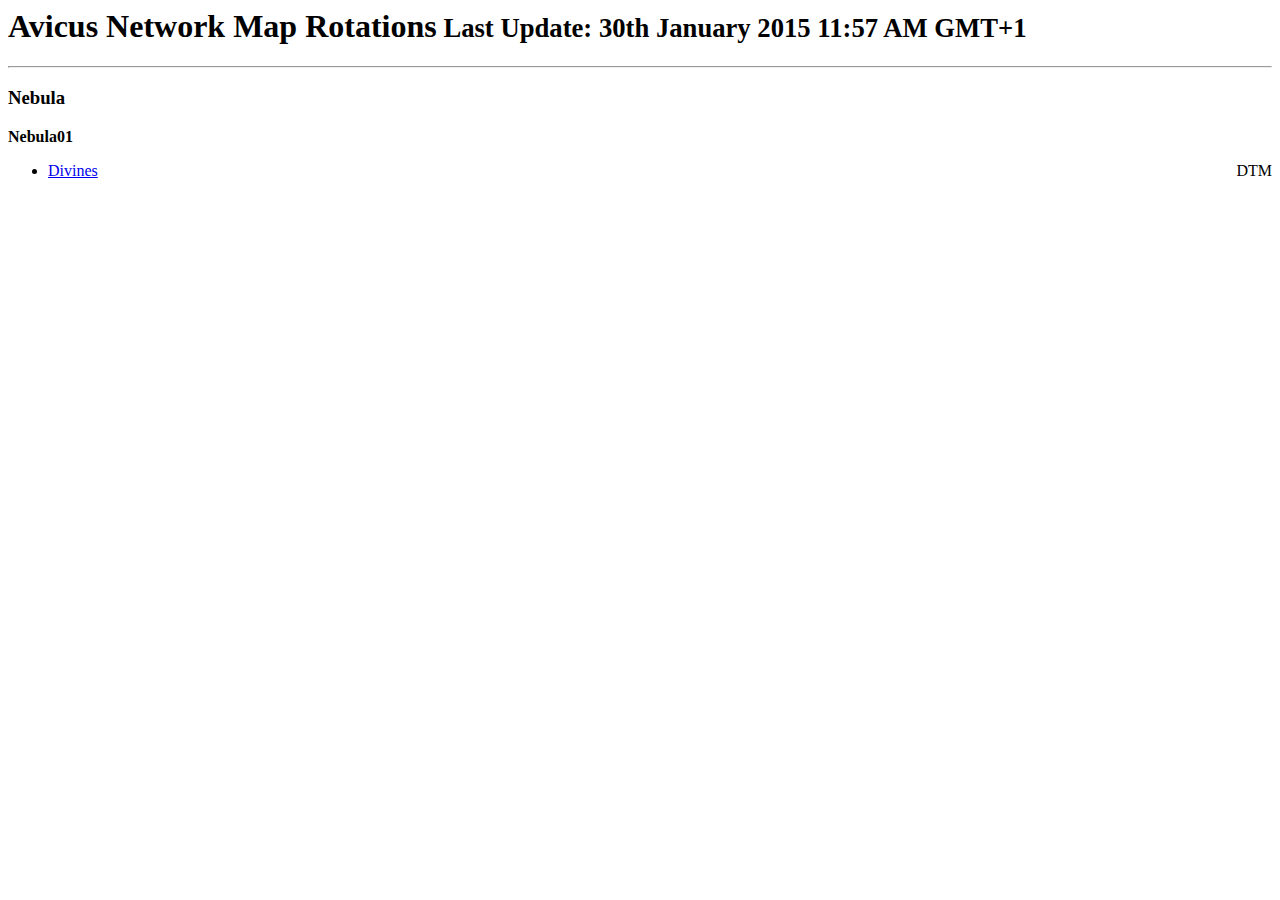
==== avicus/rotations/index.html @ 58e7e62e "Minor Fixes" ====
<html lang="en"><head>
    <meta charset="utf-8">
    <meta http-equiv="X-UA-Compatible" content="IE=edge">
    <meta name="viewport" content="width=device-width, initial-scale=1">
    <meta name="description" content="">
    <meta name="author" content="">

    <title>Avicus Rotations - MaticSites</title>

    <!-- Bootstrap core CSS -->
    <link href="../../assets/css/bootstrap.min.css" rel="stylesheet">
    <!-- FontAwesome Icons -->
    <link href="//maxcdn.bootstrapcdn.com/font-awesome/4.2.0/css/font-awesome.min.css" rel="stylesheet">
    <!-- Font -->
    <link rel="stylesheet" href="//fonts.googleapis.com/css?family=Lato:300,400,700">

    <!-- HTML5 shim and Respond.js IE8 support of HTML5 elements and media queries -->
    <!--[if lt IE 9]>
      <script src="https://oss.maxcdn.com/html5shiv/3.7.2/html5shiv.min.js"></script>
      <script src="https://oss.maxcdn.com/respond/1.4.2/respond.min.js"></script>
    <![endif]-->
  </head>
  <body>
    <div class="container">
      <h1>Avicus Network Map Rotations<small> Last Update: 30th January 2015 11:57 AM GMT+1</small></h1>
      <hr>
      <h3>Nebula</h3>
      <div class="row">
        <div class="col-md-3">
          <div class="well">
            <p>
              <b>Nebula01</b>
            </p>
            <ul>
              <li>
                <a href="http://maps.avicus.net/Nebula/DTM/Divines/">Divines</a>
                <span class="label label-warning pull-right">DTM</span>
              </li>

            </ul>
          </div>
        </div>
      </div>

    </div><!-- End Container-->

    <!-- Bootstrap core JavaScript
    ================================================== -->
    <!-- Placed at the end of the document so the pages load faster -->
    <script src="https://ajax.googleapis.com/ajax/libs/jquery/1.11.1/jquery.min.js"></script>
    <script src="../../assets/js/bootstrap.min.js"></script>
    <!-- IE10 viewport hack for Surface/desktop Windows 8 bug -->
    <script src="../../assets/js/ie10-viewport-bug-workaround.js"></script>
  </body>
</html>
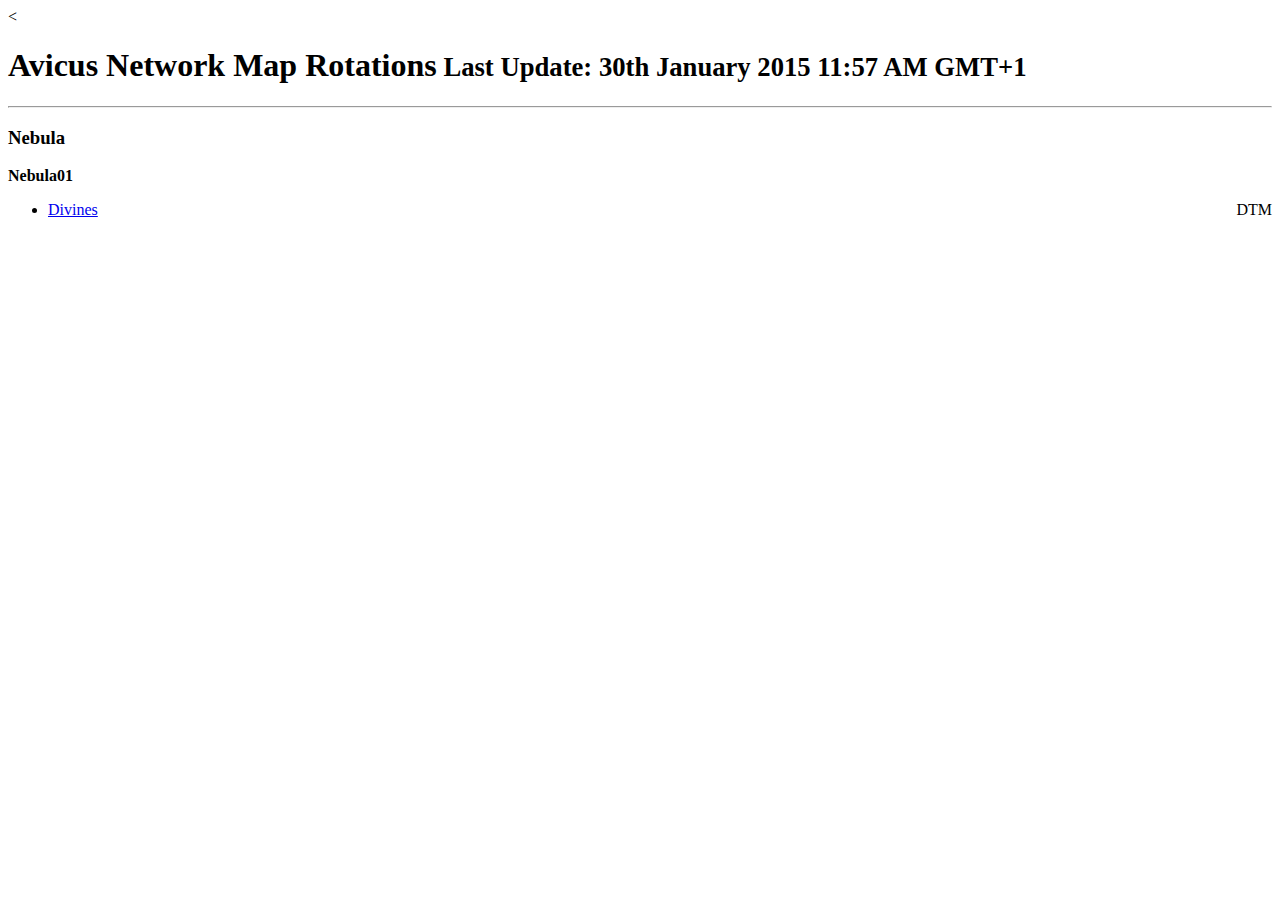
==== commit b06cb734: "Box" ====
--- a/avicus/rotations/index.html
+++ b/avicus/rotations/index.html
@@ -9,10 +9,10 @@
 
     <!-- Bootstrap core CSS -->
     <link href="../../assets/css/bootstrap.min.css" rel="stylesheet">
+    <!-- Custom CSS -->
+    <<link href="../../assets/css/custom/rotations.css" rel="stylesheet">
     <!-- FontAwesome Icons -->
     <link href="//maxcdn.bootstrapcdn.com/font-awesome/4.2.0/css/font-awesome.min.css" rel="stylesheet">
-    <!-- Font -->
-    <link rel="stylesheet" href="//fonts.googleapis.com/css?family=Lato:300,400,700">
 
     <!-- HTML5 shim and Respond.js IE8 support of HTML5 elements and media queries -->
     <!--[if lt IE 9]>
@@ -27,7 +27,7 @@
       <h3>Nebula</h3>
       <div class="row">
         <div class="col-md-3">
-          <div class="well">
+          <div class="well well-box">
             <p>
               <b>Nebula01</b>
             </p>
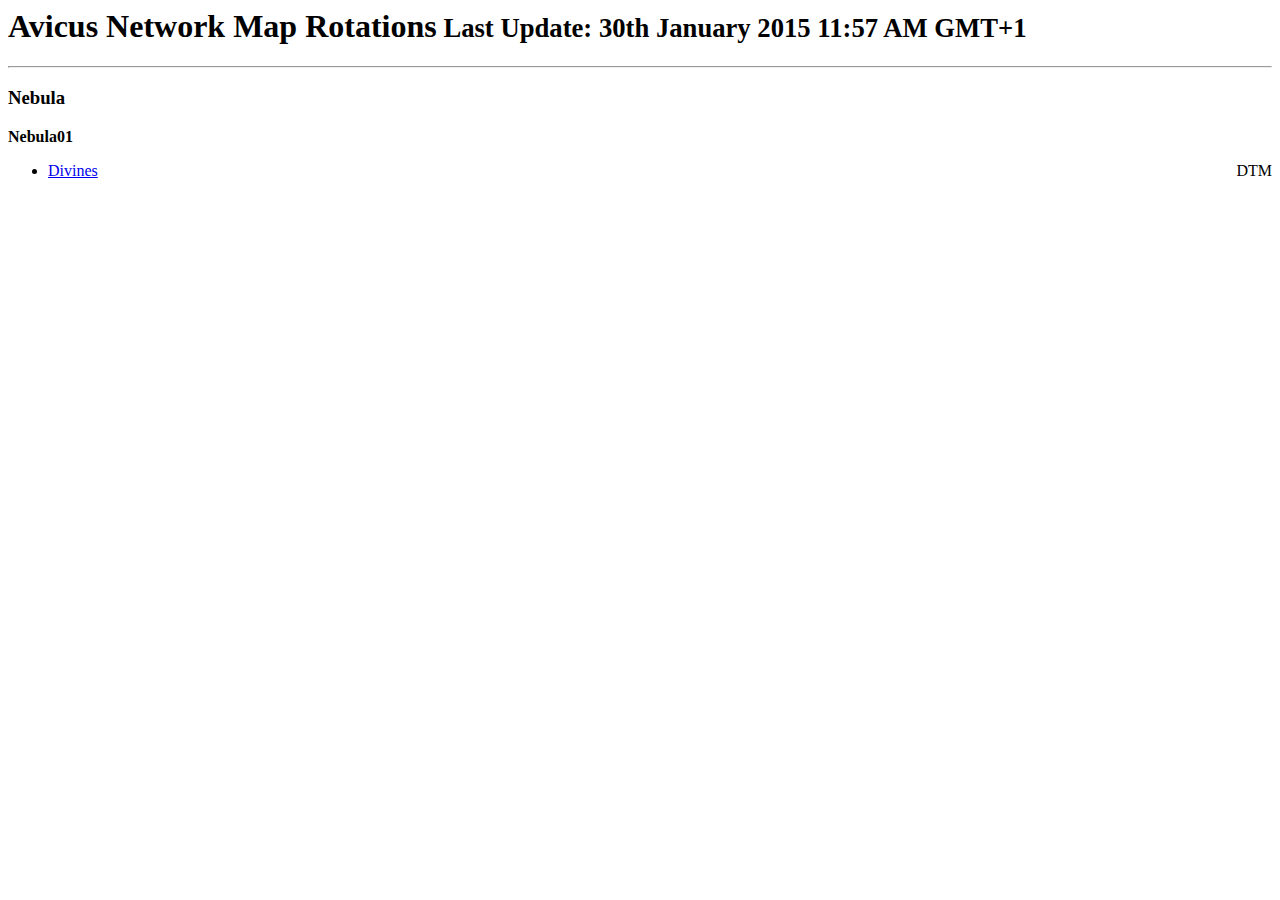
==== commit 6b1805d4: "Fix" ====
--- a/avicus/rotations/index.html
+++ b/avicus/rotations/index.html
@@ -10,7 +10,7 @@
     <!-- Bootstrap core CSS -->
     <link href="../../assets/css/bootstrap.min.css" rel="stylesheet">
     <!-- Custom CSS -->
-    <<link href="../../assets/css/custom/rotations.css" rel="stylesheet">
+    <link href="../../assets/css/custom/rotations.css" rel="stylesheet">
     <!-- FontAwesome Icons -->
     <link href="//maxcdn.bootstrapcdn.com/font-awesome/4.2.0/css/font-awesome.min.css" rel="stylesheet">
 
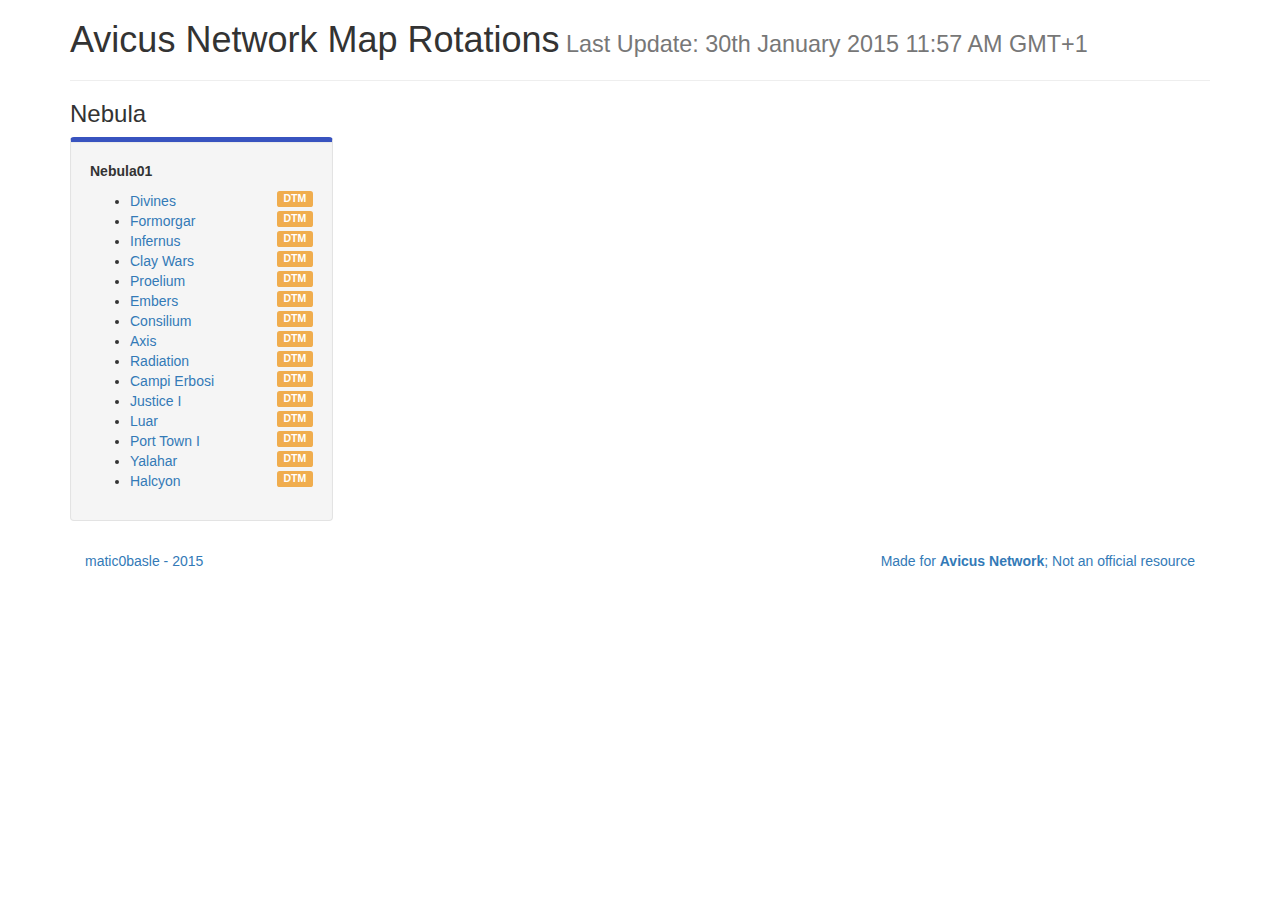
==== commit faf82eee: "Footer, Finish Well" ====
--- a/avicus/rotations/index.html
+++ b/avicus/rotations/index.html
@@ -8,9 +8,9 @@
     <title>Avicus Rotations - MaticSites</title>
 
     <!-- Bootstrap core CSS -->
-    <link href="../../assets/css/bootstrap.min.css" rel="stylesheet">
+    <link href="assets/css/bootstrap.min.css" rel="stylesheet">
     <!-- Custom CSS -->
-    <link href="../../assets/css/custom/rotations.css" rel="stylesheet">
+    <link href="assets/css/custom/rotations.css" rel="stylesheet">
     <!-- FontAwesome Icons -->
     <link href="//maxcdn.bootstrapcdn.com/font-awesome/4.2.0/css/font-awesome.min.css" rel="stylesheet">
 
@@ -36,11 +36,76 @@
                 <a href="http://maps.avicus.net/Nebula/DTM/Divines/">Divines</a>
                 <span class="label label-warning pull-right">DTM</span>
               </li>
-
+              <li>
+                <a href="http://maps.avicus.net/Nebula/DTM/Formorgar/">Formorgar</a>
+                <span class="label label-warning pull-right">DTM</span>
+              </li>
+              <li>
+                <a href="http://maps.avicus.net/Nebula/DTM/Infernus/">Infernus</a>
+                <span class="label label-warning pull-right">DTM</span>
+              </li>
+              <li>
+                <a href="http://maps.avicus.net/Nebula/DTM/ClayWars/">Clay Wars</a>
+                <span class="label label-warning pull-right">DTM</span>
+              </li>
+              <li>
+                <a href="http://maps.avicus.net/Nebula/DTM/Proelium/">Proelium</a>
+                <span class="label label-warning pull-right">DTM</span>
+              </li>
+              <li>
+                <a href="http://maps.avicus.net/Nebula/DTM/Embers/">Embers</a>
+                <span class="label label-warning pull-right">DTM</span>
+              </li>
+              <li>
+                <a href="http://maps.avicus.net/Nebula/DTM/Consilium/">Consilium</a>
+                <span class="label label-warning pull-right">DTM</span>
+              </li>
+              <li>
+                <a href="http://maps.avicus.net/Nebula/DTM/Axis/">Axis</a>
+                <span class="label label-warning pull-right">DTM</span>
+              </li>
+              <li>
+                <a href="http://maps.avicus.net/Nebula/DTM/Radiation/">Radiation</a>
+                <span class="label label-warning pull-right">DTM</span>
+              </li>
+              <li>
+                <a href="http://maps.avicus.net/Nebula/DTM/CampiErbosi/">Campi Erbosi</a>
+                <span class="label label-warning pull-right">DTM</span>
+              </li>
+              <li>
+                <a href="http://maps.avicus.net/Nebula/DTM/JusticeI/">Justice I</a>
+                <span class="label label-warning pull-right">DTM</span>
+              </li>
+              <li>
+                <a href="http://maps.avicus.net/Nebula/DTM/Luar/">Luar</a>
+                <span class="label label-warning pull-right">DTM</span>
+              </li>
+              <li>
+                <a href="http://maps.avicus.net/Nebula/DTM/PortTownI/">Port Town I</a>
+                <span class="label label-warning pull-right">DTM</span>
+              </li>
+              <li>
+                <a href="http://maps.avicus.net/Nebula/DTM/Yalahar/">Yalahar</a>
+                <span class="label label-warning pull-right">DTM</span>
+              </li>
+              <li>
+                <a href="http://maps.avicus.net/Nebula/DTM/Halcyon/">Halcyon</a>
+                <span class="label label-warning pull-right">DTM</span>
+              </li>
             </ul>
           </div>
         </div>
       </div>
+      <footer>
+        <ul class="nav nav-pills">
+          <li class="pull-left">
+            <a href="https://github.com/matic0basle">matic0basle - 2015</a>
+          </li>
+          <li class="pull-right">
+            <a href="http://avicus.net/">Made for <b>Avicus Network</b>; Not an official resource</a>
+          </li>
+        </ul>
+      </footer>
 
     </div><!-- End Container-->
 
--- a/avicus/rotations/assets/css/custom/rotations.css
+++ b/avicus/rotations/assets/css/custom/rotations.css
@@ -0,0 +1,4 @@
+.well-box {
+border-top-color: #3853BF;
+border-top-width: 5px;
+}
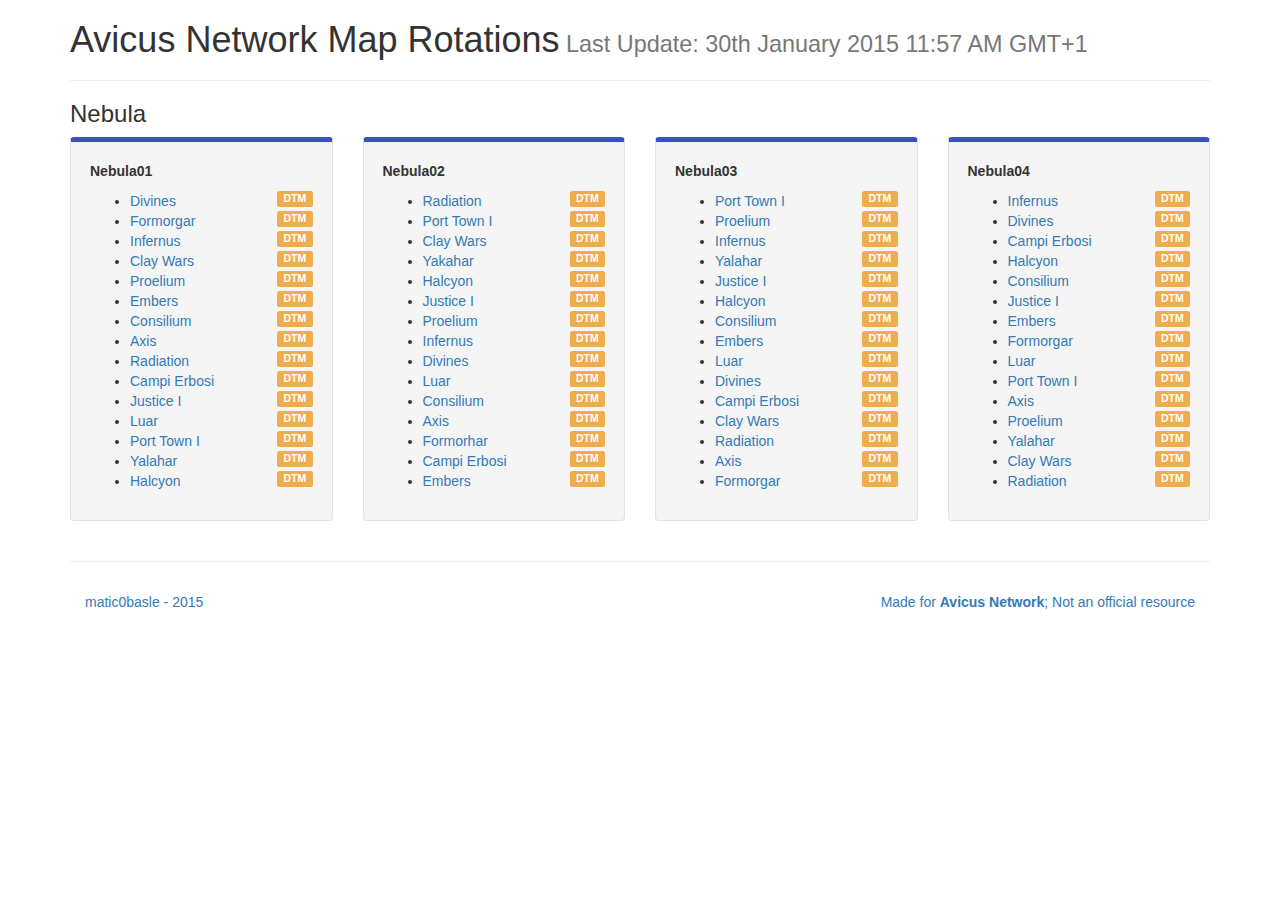
==== commit 0afab520: "First row complete" ====
--- a/avicus/rotations/index.html
+++ b/avicus/rotations/index.html
@@ -95,7 +95,215 @@
             </ul>
           </div>
         </div>
+        <div class="col-md-3">
+          <div class="well well-box">
+            <p>
+              <b>Nebula02</b>
+            </p>
+            <ul>
+              <li>
+                <a href="http://maps.avicus.net/Nebula/DTM/Radiation/">Radiation</a>
+                <span class="label label-warning pull-right">DTM</span>
+              </li>
+              <li>
+                <a href="http://maps.avicus.net/Nebula/DTM/PortTownI/">Port Town I</a>
+                <span class="label label-warning pull-right">DTM</span>
+              </li>
+              <li>
+                <a href="http://maps.avicus.net/Nebula/DTM/Clay Wars/">Clay Wars</a>
+                <span class="label label-warning pull-right">DTM</span>
+              </li>
+              <li>
+                <a href="http://maps.avicus.net/Nebula/DTM/Yalahar/">Yakahar</a>
+                <span class="label label-warning pull-right">DTM</span>
+              </li>
+              <li>
+                <a href="http://maps.avicus.net/Nebula/DTM/Halcyon/">Halcyon</a>
+                <span class="label label-warning pull-right">DTM</span>
+              </li>
+              <li>
+                <a href="http://maps.avicus.net/Nebula/DTM/JusticeI/">Justice I</a>
+                <span class="label label-warning pull-right">DTM</span>
+              </li>
+              <li>
+                <a href="http://maps.avicus.net/Nebula/DTM/Proelium/">Proelium</a>
+                <span class="label label-warning pull-right">DTM</span>
+              </li>
+              <li>
+                <a href="http://maps.avicus.net/Nebula/DTM/Infernus/">Infernus</a>
+                <span class="label label-warning pull-right">DTM</span>
+              </li>
+              <li>
+                <a href="http://maps.avicus.net/Nebula/DTM/Divines/">Divines</a>
+                <span class="label label-warning pull-right">DTM</span>
+              </li>
+              <li>
+                <a href="http://maps.avicus.net/Nebula/DTM/Luar/">Luar</a>
+                <span class="label label-warning pull-right">DTM</span>
+              </li>
+              <li>
+                <a href="http://maps.avicus.net/Nebula/DTM/Consilium/">Consilium</a>
+                <span class="label label-warning pull-right">DTM</span>
+              </li>
+              <li>
+                <a href="http://maps.avicus.net/Nebula/DTM/Axis/">Axis</a>
+                <span class="label label-warning pull-right">DTM</span>
+              </li>
+              <li>
+                <a href="http://maps.avicus.net/Nebula/DTM/Formorhar/">Formorhar</a>
+                <span class="label label-warning pull-right">DTM</span>
+              </li>
+              <li>
+                <a href="http://maps.avicus.net/Nebula/DTM/CampiErbosi/">Campi Erbosi</a>
+                <span class="label label-warning pull-right">DTM</span>
+              </li>
+              <li>
+                <a href="http://maps.avicus.net/Nebula/DTM/Embers/">Embers</a>
+                <span class="label label-warning pull-right">DTM</span>
+              </li>
+            </ul>
+          </div>
+        </div>
+        <div class="col-md-3">
+          <div class="well well-box">
+            <p>
+              <b>Nebula03</b>
+            </p>
+            <ul>
+              <li>
+                <a href="http://maps.avicus.net/Nebula/DTM/PortTownI/">Port Town I</a>
+                <span class="label label-warning pull-right">DTM</span>
+              </li>
+              <li>
+                <a href="http://maps.avicus.net/Nebula/DTM/Proelium/">Proelium</a>
+                <span class="label label-warning pull-right">DTM</span>
+              </li>
+              <li>
+                <a href="http://maps.avicus.net/Nebula/DTM/Infernus/">Infernus</a>
+                <span class="label label-warning pull-right">DTM</span>
+              </li>
+              <li>
+                <a href="http://maps.avicus.net/Nebula/DTM/Yalahar/">Yalahar</a>
+                <span class="label label-warning pull-right">DTM</span>
+              </li>
+              <li>
+                <a href="http://maps.avicus.net/Nebula/DTM/JusticeI/">Justice I</a>
+                <span class="label label-warning pull-right">DTM</span>
+              </li>
+              <li>
+                <a href="http://maps.avicus.net/Nebula/DTM/Halcyon/">Halcyon</a>
+                <span class="label label-warning pull-right">DTM</span>
+              </li>
+              <li>
+                <a href="http://maps.avicus.net/Nebula/DTM/Consilium/">Consilium</a>
+                <span class="label label-warning pull-right">DTM</span>
+              </li>
+              <li>
+                <a href="http://maps.avicus.net/Nebula/DTM/Embers/">Embers</a>
+                <span class="label label-warning pull-right">DTM</span>
+              </li>
+              <li>
+                <a href="http://maps.avicus.net/Nebula/DTM/Luar/">Luar</a>
+                <span class="label label-warning pull-right">DTM</span>
+              </li>
+              <li>
+                <a href="http://maps.avicus.net/Nebula/DTM/Divines/">Divines</a>
+                <span class="label label-warning pull-right">DTM</span>
+              </li>
+              <li>
+                <a href="http://maps.avicus.net/Nebula/DTM/CampiErbosi/">Campi Erbosi</a>
+                <span class="label label-warning pull-right">DTM</span>
+              </li>
+              <li>
+                <a href="http://maps.avicus.net/Nebula/DTM/ClayWars/">Clay Wars</a>
+                <span class="label label-warning pull-right">DTM</span>
+              </li>
+              <li>
+                <a href="http://maps.avicus.net/Nebula/DTM/Radiation/">Radiation</a>
+                <span class="label label-warning pull-right">DTM</span>
+              </li>
+              <li>
+                <a href="http://maps.avicus.net/Nebula/DTM/Axis/">Axis</a>
+                <span class="label label-warning pull-right">DTM</span>
+              </li>
+              <li>
+                <a href="http://maps.avicus.net/Nebula/DTM/Formorgar/">Formorgar</a>
+                <span class="label label-warning pull-right">DTM</span>
+              </li>
+            </ul>
+          </div>
+        </div>
+        <div class="col-md-3">
+          <div class="well well-box">
+            <p>
+              <b>Nebula04</b>
+            </p>
+            <ul>
+              <li>
+                <a href="http://maps.avicus.net/Nebula/DTM/Infernus/">Infernus</a>
+                <span class="label label-warning pull-right">DTM</span>
+              </li>
+              <li>
+                <a href="http://maps.avicus.net/Nebula/DTM/Divines/">Divines</a>
+                <span class="label label-warning pull-right">DTM</span>
+              </li>
+              <li>
+                <a href="http://maps.avicus.net/Nebula/DTM/CampiErbosi/">Campi Erbosi</a>
+                <span class="label label-warning pull-right">DTM</span>
+              </li>
+              <li>
+                <a href="http://maps.avicus.net/Nebula/DTM/Halcyon/">Halcyon</a>
+                <span class="label label-warning pull-right">DTM</span>
+              </li>
+              <li>
+                <a href="http://maps.avicus.net/Nebula/DTM/Consilium/">Consilium</a>
+                <span class="label label-warning pull-right">DTM</span>
+              </li>
+              <li>
+                <a href="http://maps.avicus.net/Nebula/DTM/JusticeI/">Justice I</a>
+                <span class="label label-warning pull-right">DTM</span>
+              </li>
+              <li>
+                <a href="http://maps.avicus.net/Nebula/DTM/Embers/">Embers</a>
+                <span class="label label-warning pull-right">DTM</span>
+              </li>
+              <li>
+                <a href="http://maps.avicus.net/Nebula/DTM/Formorgar/">Formorgar</a>
+                <span class="label label-warning pull-right">DTM</span>
+              </li>
+              <li>
+                <a href="http://maps.avicus.net/Nebula/DTM/Luar/">Luar</a>
+                <span class="label label-warning pull-right">DTM</span>
+              </li>
+              <li>
+                <a href="http://maps.avicus.net/Nebula/DTM/PortTownI/">Port Town I</a>
+                <span class="label label-warning pull-right">DTM</span>
+              </li>
+              <li>
+                <a href="http://maps.avicus.net/Nebula/DTM/Axis/">Axis</a>
+                <span class="label label-warning pull-right">DTM</span>
+              </li>
+              <li>
+                <a href="http://maps.avicus.net/Nebula/DTM/Proelium/">Proelium</a>
+                <span class="label label-warning pull-right">DTM</span>
+              </li>
+              <li>
+                <a href="http://maps.avicus.net/Nebula/DTM/Yalahar/">Yalahar</a>
+                <span class="label label-warning pull-right">DTM</span>
+              </li>
+              <li>
+                <a href="http://maps.avicus.net/Nebula/DTM/Clay Wars/">Clay Wars</a>
+                <span class="label label-warning pull-right">DTM</span>
+              </li>
+              <li>
+                <a href="http://maps.avicus.net/Nebula/DTM/Radiation/">Radiation</a>
+                <span class="label label-warning pull-right">DTM</span>
+              </li>
+            </ul>
+          </div>
+        </div>  
       </div>
+      <hr>
       <footer>
         <ul class="nav nav-pills">
           <li class="pull-left">
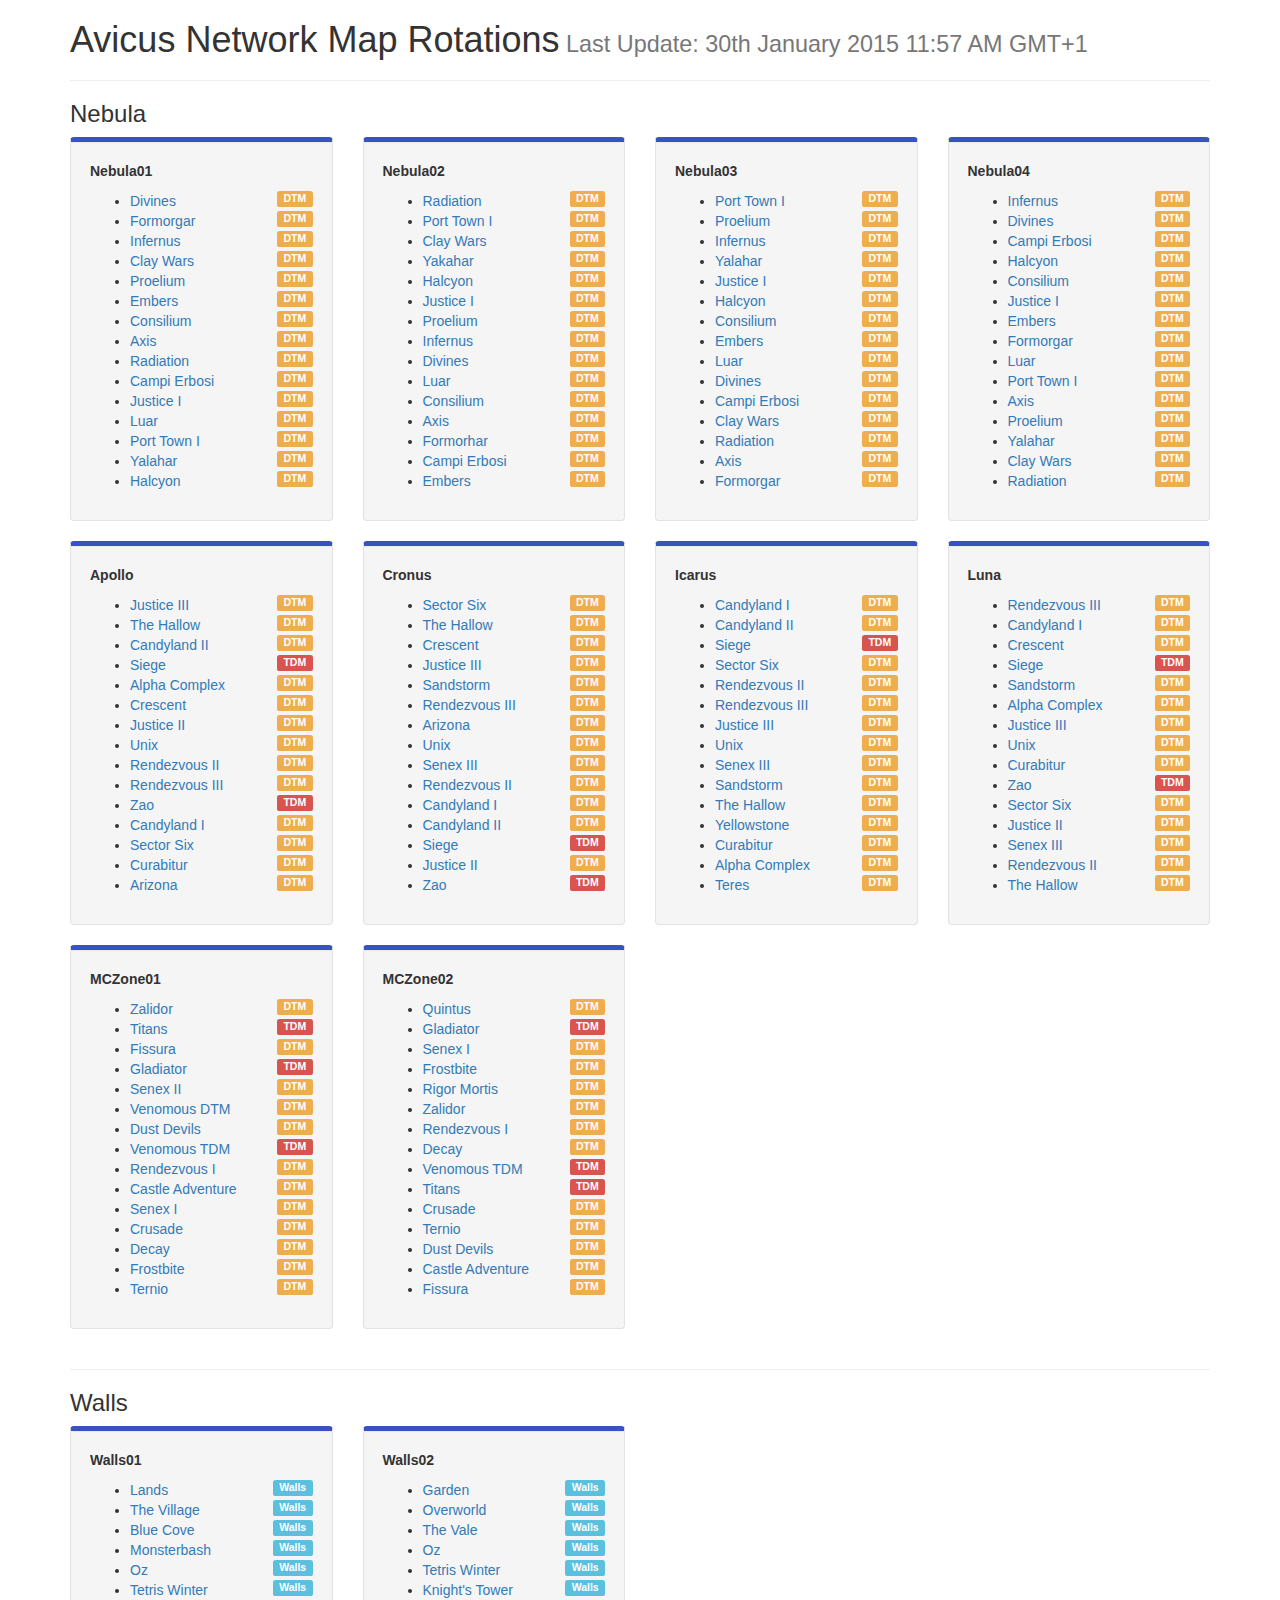
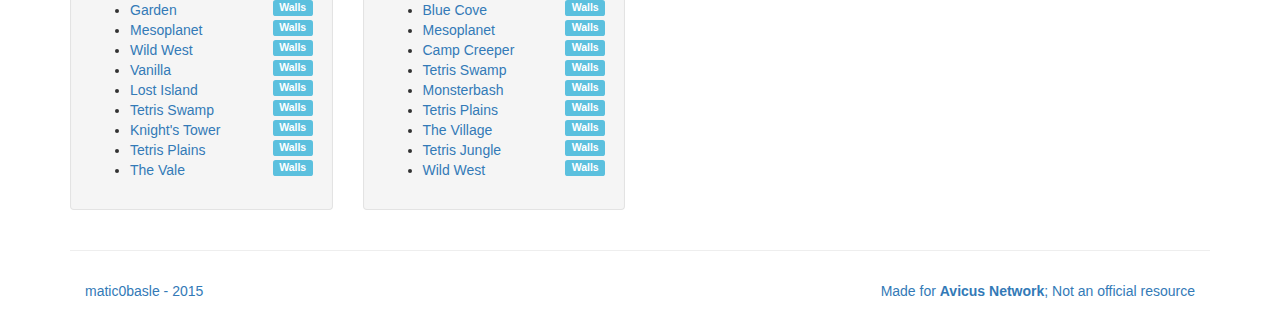
==== commit 34f4a4a8: "Add 2 walls servers + remove padding.css" ====
--- a/avicus/rotations/index.html
+++ b/avicus/rotations/index.html
@@ -301,8 +301,569 @@
               </li>
             </ul>
           </div>
-        </div>  
+        </div>
       </div>
+      <div class="row">
+        <div class="col-md-3">
+          <div class="well well-box">
+            <p>
+              <b>Apollo</b>
+            </p>
+            <ul>
+              <li>
+                <a href="http://maps.avicus.net/Nebula/DTM/JusticeIII/">Justice III</a>
+                <span class="label label-warning pull-right">DTM</span>
+              </li>
+              <li>
+                <a href="http://maps.avicus.net/Nebula/DTM/TheHallow/">The Hallow</a>
+                <span class="label label-warning pull-right">DTM</span>
+              </li>
+              <li>
+                <a href="http://maps.avicus.net/Nebula/DTM/CandylandII/">Candyland II</a>
+                <span class="label label-warning pull-right">DTM</span>
+              </li>
+              <li>
+                <a href="http://maps.avicus.net/Nebula/TDM/Siege/">Siege</a>
+                <span class="label label-danger pull-right">TDM</span>
+              </li>
+              <li>
+                <a href="http://maps.avicus.net/Nebula/DTM/AlphaComplex/">Alpha Complex</a>
+                <span class="label label-warning pull-right">DTM</span>
+              </li>
+              <li>
+                <a href="http://maps.avicus.net/Nebula/DTM/Crescent/">Crescent</a>
+                <span class="label label-warning pull-right">DTM</span>
+              </li>
+              <li>
+                <a href="http://maps.avicus.net/Nebula/DTM/JusticeII/">Justice II</a>
+                <span class="label label-warning pull-right">DTM</span>
+              </li>
+              <li>
+                <a href="http://maps.avicus.net/Nebula/DTM/Unix/">Unix</a>
+                <span class="label label-warning pull-right">DTM</span>
+              </li>
+              <li>
+                <a href="http://maps.avicus.net/Nebula/DTM/RendezvousII/">Rendezvous II</a>
+                <span class="label label-warning pull-right">DTM</span>
+              </li>
+              <li>
+                <a href="http://maps.avicus.net/Nebula/DTM/RendezvousIII/">Rendezvous III</a>
+                <span class="label label-warning pull-right">DTM</span>
+              </li>
+              <li>
+                <a href="http://maps.avicus.net/Nebula/TDM/Zao/">Zao</a>
+                <span class="label label-danger pull-right">TDM</span>
+              </li>
+              <li>
+                <a href="http://maps.avicus.net/Nebula/DTM/CandylandI/">Candyland I</a>
+                <span class="label label-warning pull-right">DTM</span>
+              </li>
+              <li>
+                <a href="http://maps.avicus.net/Nebula/DTM/SectorSix/">Sector Six</a>
+                <span class="label label-warning pull-right">DTM</span>
+              </li>
+              <li>
+                <a href="http://maps.avicus.net/Nebula/DTM/Curabitur/">Curabitur</a>
+                <span class="label label-warning pull-right">DTM</span>
+              </li>
+              <li>
+                <a href="http://maps.avicus.net/Nebula/DTM/Arizona/">Arizona</a>
+                <span class="label label-warning pull-right">DTM</span>
+              </li>
+            </ul>
+          </div>
+        </div>
+        <div class="col-md-3">
+          <div class="well well-box">
+            <p>
+              <b>Cronus</b>
+            </p>
+            <ul>
+              <li>
+                <a href="http://maps.avicus.net/Nebula/DTM/SectorSix/">Sector Six</a>
+                <span class="label label-warning pull-right">DTM</span>
+              </li>
+              <li>
+                <a href="http://maps.avicus.net/Nebula/DTM/TheHallow/">The Hallow</a>
+                <span class="label label-warning pull-right">DTM</span>
+              </li>
+              <li>
+                <a href="http://maps.avicus.net/Nebula/DTM/Crescent/">Crescent</a>
+                <span class="label label-warning pull-right">DTM</span>
+              </li>
+              <li>
+                <a href="http://maps.avicus.net/Nebula/DTM/JusticeIII/">Justice III</a>
+                <span class="label label-warning pull-right">DTM</span>
+              </li>
+              <li>
+                <a href="http://maps.avicus.net/Nebula/DTM/Sandstorm/">Sandstorm</a>
+                <span class="label label-warning pull-right">DTM</span>
+              </li>
+              <li>
+                <a href="http://maps.avicus.net/Nebula/DTM/RendezvousIII/">Rendezvous III</a>
+                <span class="label label-warning pull-right">DTM</span>
+              </li>
+              <li>
+                <a href="http://maps.avicus.net/Nebula/DTM/Arizona/">Arizona</a>
+                <span class="label label-warning pull-right">DTM</span>
+              </li>
+              <li>
+                <a href="http://maps.avicus.net/Nebula/DTM/Unix/">Unix</a>
+                <span class="label label-warning pull-right">DTM</span>
+              </li>
+              <li>
+                <a href="http://maps.avicus.net/Nebula/DTM/SenexIII/">Senex III</a>
+                <span class="label label-warning pull-right">DTM</span>
+              </li>
+              <li>
+                <a href="http://maps.avicus.net/Nebula/DTM/RendezvousII/">Rendezvous II</a>
+                <span class="label label-warning pull-right">DTM</span>
+              </li>
+              <li>
+                <a href="http://maps.avicus.net/Nebula/DTM/CandylandI/">Candyland I</a>
+                <span class="label label-warning pull-right">DTM</span>
+              </li>
+              <li>
+                <a href="http://maps.avicus.net/Nebula/DTM/CandylandII/">Candyland II</a>
+                <span class="label label-warning pull-right">DTM</span>
+              </li>
+              <li>
+                <a href="http://maps.avicus.net/Nebula/TDM/Siege/">Siege</a>
+                <span class="label label-danger pull-right">TDM</span>
+              </li>
+              <li>
+                <a href="http://maps.avicus.net/Nebula/DTM/JusticeII/">Justice II</a>
+                <span class="label label-warning pull-right">DTM</span>
+              </li>
+              <li>
+                <a href="http://maps.avicus.net/Nebula/TDM/Zao/">Zao</a>
+                <span class="label label-danger pull-right">TDM</span>
+              </li>
+            </ul>
+          </div>
+        </div>
+        <div class="col-md-3">
+          <div class="well well-box">
+            <p>
+              <b>Icarus</b>
+            </p>
+            <ul>
+              <li>
+                <a href="http://maps.avicus.net/Nebula/DTM/CandylandI/">Candyland I</a>
+                <span class="label label-warning pull-right">DTM</span>
+              </li>
+              <li>
+                <a href="http://maps.avicus.net/Nebula/DTM/CandylandII/">Candyland II</a>
+                <span class="label label-warning pull-right">DTM</span>
+              </li>
+              <li>
+                <a href="http://maps.avicus.net/Nebula/TDM/Siege/">Siege</a>
+                <span class="label label-danger pull-right">TDM</span>
+              </li>
+              <li>
+                <a href="http://maps.avicus.net/Nebula/DTM/SectorSix/">Sector Six</a>
+                <span class="label label-warning pull-right">DTM</span>
+              </li>
+              <li>
+                <a href="http://maps.avicus.net/Nebula/DTM/RendezvousII/">Rendezvous II</a>
+                <span class="label label-warning pull-right">DTM</span>
+              </li>
+              <li>
+                <a href="http://maps.avicus.net/Nebula/DTM/RendezvousIII/">Rendezvous III</a>
+                <span class="label label-warning pull-right">DTM</span>
+              </li>
+              <li>
+                <a href="http://maps.avicus.net/Nebula/DTM/JusticeIII/">Justice III</a>
+                <span class="label label-warning pull-right">DTM</span>
+              </li>
+              <li>
+                <a href="http://maps.avicus.net/Nebula/DTM/Unix/">Unix</a>
+                <span class="label label-warning pull-right">DTM</span>
+              </li>
+              <li>
+                <a href="http://maps.avicus.net/Nebula/DTM/SenexIII/">Senex III</a>
+                <span class="label label-warning pull-right">DTM</span>
+              </li>
+              <li>
+                <a href="http://maps.avicus.net/Nebula/DTM/Sandstorm/">Sandstorm</a>
+                <span class="label label-warning pull-right">DTM</span>
+              </li>
+              <li>
+                <a href="http://maps.avicus.net/Nebula/DTM/TheHallow/">The Hallow</a>
+                <span class="label label-warning pull-right">DTM</span>
+              </li>
+              <li>
+                <a href="http://maps.avicus.net/Nebula/DTM/Yellowstone/">Yellowstone</a>
+                <span class="label label-warning pull-right">DTM</span>
+              </li>
+              <li>
+                <a href="http://maps.avicus.net/Nebula/DTM/Curabitur/">Curabitur</a>
+                <span class="label label-warning pull-right">DTM</span>
+              </li>
+              <li>
+                <a href="http://maps.avicus.net/Nebula/DTM/AlphaComplex/">Alpha Complex</a>
+                <span class="label label-warning pull-right">DTM</span>
+              </li>
+              <li>
+                <a href="http://maps.avicus.net/Nebula/DTM/Teres/">Teres</a>
+                <span class="label label-warning pull-right">DTM</span>
+              </li>
+            </ul>
+          </div>
+        </div>
+        <div class="col-md-3">
+          <div class="well well-box">
+            <p>
+              <b>Luna</b>
+            </p>
+            <ul>
+              <li>
+                <a href="http://maps.avicus.net/Nebula/DTM/RendezvousIII/">Rendezvous III</a>
+                <span class="label label-warning pull-right">DTM</span>
+              </li>
+              <li>
+                <a href="http://maps.avicus.net/Nebula/DTM/CandylandI/">Candyland I</a>
+                <span class="label label-warning pull-right">DTM</span>
+              </li>
+              <li>
+                <a href="http://maps.avicus.net/Nebula/DTM/Crescent/">Crescent</a>
+                <span class="label label-warning pull-right">DTM</span>
+              </li>
+              <li>
+                <a href="http://maps.avicus.net/Nebula/TDM/Siege/">Siege</a>
+                <span class="label label-danger pull-right">TDM</span>
+              </li>
+              <li>
+                <a href="http://maps.avicus.net/Nebula/DTM/Sandstorm/">Sandstorm</a>
+                <span class="label label-warning pull-right">DTM</span>
+              </li>
+              <li>
+                <a href="http://maps.avicus.net/Nebula/DTM/AlphaComplex/">Alpha Complex</a>
+                <span class="label label-warning pull-right">DTM</span>
+              </li>
+              <li>
+                <a href="http://maps.avicus.net/Nebula/DTM/JusticeIII/">Justice III</a>
+                <span class="label label-warning pull-right">DTM</span>
+              </li>
+              <li>
+                <a href="http://maps.avicus.net/Nebula/DTM/Unix/">Unix</a>
+                <span class="label label-warning pull-right">DTM</span>
+              </li>
+              <li>
+                <a href="http://maps.avicus.net/Nebula/DTM/Curabitur/">Curabitur</a>
+                <span class="label label-warning pull-right">DTM</span>
+              </li>
+              <li>
+                <a href="http://maps.avicus.net/Nebula/TDM/Zao/">Zao</a>
+                <span class="label label-danger pull-right">TDM</span>
+              </li>
+              <li>
+                <a href="http://maps.avicus.net/Nebula/DTM/SectorSix/">Sector Six</a>
+                <span class="label label-warning pull-right">DTM</span>
+              </li>
+              <li>
+                <a href="http://maps.avicus.net/Nebula/DTM/JusticeII/">Justice II</a>
+                <span class="label label-warning pull-right">DTM</span>
+              </li>
+              <li>
+                <a href="http://maps.avicus.net/Nebula/DTM/SenexIII/">Senex III</a>
+                <span class="label label-warning pull-right">DTM</span>
+              </li>
+              <li>
+                <a href="http://maps.avicus.net/Nebula/DTM/RendezvousII/">Rendezvous II</a>
+                <span class="label label-warning pull-right">DTM</span>
+              </li>
+              <li>
+                <a href="http://maps.avicus.net/Nebula/DTM/TheHallow/">The Hallow</a>
+                <span class="label label-warning pull-right">DTM</span>
+              </li>
+            </ul>
+          </div>
+        </div>
+      </div>
+      <div class="row">
+        <div class="col-md-3">
+          <div class="well well-box">
+            <p>
+              <b>MCZone01</b>
+            </p>
+            <ul>
+              <li>
+                <a href="http://maps.avicus.net/Nebula/DTM/Zalidor/">Zalidor</a>
+                <span class="label label-warning pull-right">DTM</span>
+              </li>
+              <li>
+                <a href="http://maps.avicus.net/Nebula/TDM/Titans/">Titans</a>
+                <span class="label label-danger pull-right">TDM</span>
+              </li>
+              <li>
+                <a href="http://maps.avicus.net/Nebula/DTM/Fissura/">Fissura</a>
+                <span class="label label-warning pull-right">DTM</span>
+              </li>
+              <li>
+                <a href="http://maps.avicus.net/Nebula/TDM/Gladiator/">Gladiator</a>
+                <span class="label label-danger pull-right">TDM</span>
+              </li>
+              <li>
+                <a href="http://maps.avicus.net/Nebula/DTM/SenexII/">Senex II</a>
+                <span class="label label-warning pull-right">DTM</span>
+              </li>
+              <li>
+                <a href="http://maps.avicus.net/Nebula/DTM/VenomousDTM/">Venomous DTM</a>
+                <span class="label label-warning pull-right">DTM</span>
+              </li>
+              <li>
+                <a href="http://maps.avicus.net/Nebula/DTM/DustDevils/">Dust Devils</a>
+                <span class="label label-warning pull-right">DTM</span>
+              </li>
+              <li>
+                <a href="http://maps.avicus.net/Nebula/TDM/VenomousTDM/">Venomous TDM</a>
+                <span class="label label-danger pull-right">TDM</span>
+              </li>
+              <li>
+                <a href="http://maps.avicus.net/Nebula/DTM/RendezvousI/">Rendezvous I</a>
+                <span class="label label-warning pull-right">DTM</span>
+              </li>
+              <li>
+                <a href="http://maps.avicus.net/Nebula/DTM/CastleAdventure/">Castle Adventure</a>
+                <span class="label label-warning pull-right">DTM</span>
+              </li>
+              <li>
+                <a href="http://maps.avicus.net/Nebula/DTM/SenexI/">Senex I</a>
+                <span class="label label-warning pull-right">DTM</span>
+              </li>
+              <li>
+                <a href="http://maps.avicus.net/Nebula/DTM/Crusade/">Crusade</a>
+                <span class="label label-warning pull-right">DTM</span>
+              </li>
+              <li>
+                <a href="http://maps.avicus.net/Nebula/DTM/Decay/">Decay</a>
+                <span class="label label-warning pull-right">DTM</span>
+              </li>
+              <li>
+                <a href="http://maps.avicus.net/Nebula/DTM/Frostbite/">Frostbite</a>
+                <span class="label label-warning pull-right">DTM</span>
+              </li>
+              <li>
+                <a href="http://maps.avicus.net/Nebula/DTM/Ternio/">Ternio</a>
+                <span class="label label-warning pull-right">DTM</span>
+              </li>
+            </ul>
+          </div>
+        </div>
+        <div class="col-md-3">
+          <div class="well well-box">
+            <p>
+              <b>MCZone02</b>
+            </p>
+            <ul>
+              <li>
+                <a href="http://maps.avicus.net/Nebula/DTM/Quintus/">Quintus</a>
+                <span class="label label-warning pull-right">DTM</span>
+              </li>
+              <li>
+                <a href="http://maps.avicus.net/Nebula/TDM/Gladiator/">Gladiator</a>
+                <span class="label label-danger pull-right">TDM</span>
+              </li>
+              <li>
+                <a href="http://maps.avicus.net/Nebula/DTM/SenexI/">Senex I</a>
+                <span class="label label-warning pull-right">DTM</span>
+              </li>
+              <li>
+                <a href="http://maps.avicus.net/Nebula/DTM/Frostbite/">Frostbite</a>
+                <span class="label label-warning pull-right">DTM</span>
+              </li>
+              <li>
+                <a href="http://maps.avicus.net/Nebula/DTM/RigorMortis/">Rigor Mortis</a>
+                <span class="label label-warning pull-right">DTM</span>
+              </li>
+              <li>
+                <a href="http://maps.avicus.net/Nebula/DTM/Zalidor/">Zalidor</a>
+                <span class="label label-warning pull-right">DTM</span>
+              </li>
+              <li>
+                <a href="http://maps.avicus.net/Nebula/DTM/RendezvousI/">Rendezvous I</a>
+                <span class="label label-warning pull-right">DTM</span>
+              </li>
+              <li>
+                <a href="http://maps.avicus.net/Nebula/DTM/Decay/">Decay</a>
+                <span class="label label-warning pull-right">DTM</span>
+              </li>
+              <li>
+                <a href="http://maps.avicus.net/Nebula/TDM/VenomousTDM/">Venomous TDM</a>
+                <span class="label label-danger pull-right">TDM</span>
+              </li>
+              <li>
+                <a href="http://maps.avicus.net/Nebula/TDM/Titans/">Titans</a>
+                <span class="label label-danger pull-right">TDM</span>
+              </li>
+              <li>
+                <a href="http://maps.avicus.net/Nebula/DTM/Crusade/">Crusade</a>
+                <span class="label label-warning pull-right">DTM</span>
+              </li>
+              <li>
+                <a href="http://maps.avicus.net/Nebula/DTM/Ternio/">Ternio</a>
+                <span class="label label-warning pull-right">DTM</span>
+              </li>
+              <li>
+                <a href="http://maps.avicus.net/Nebula/DTM/DustDevils/">Dust Devils</a>
+                <span class="label label-warning pull-right">DTM</span>
+              </li>
+              <li>
+                <a href="http://maps.avicus.net/Nebula/DTM/CastleAdventure/">Castle Adventure</a>
+                <span class="label label-warning pull-right">DTM</span>
+              </li>
+              <li>
+                <a href="http://maps.avicus.net/Nebula/DTM/Fissura/">Fissura</a>
+                <span class="label label-warning pull-right">DTM</span>
+              </li>
+            </ul>
+          </div>
+        </div>
+      </div>
+      <hr>
+      <h3>Walls</h3>
+      <div class="row">
+        <div class="col-md-3">
+          <div class="well well-box">
+            <p>
+              <b>Walls01</b>
+            </p>
+            <ul>
+              <li>
+                <a href="http://maps.avicus.net/Walls/Lands/">Lands</a>
+                <span class="label label-info pull-right">Walls</span>
+              </li>
+              <li>
+                <a href="http://maps.avicus.net/Walls/TheVillage/">The Village</a>
+                <span class="label label-info pull-right">Walls</span>
+              </li>
+              <li>
+                <a href="http://maps.avicus.net/Walls/BlueCove/">Blue Cove</a>
+                <span class="label label-info pull-right">Walls</span>
+              </li>
+              <li>
+                <a href="http://maps.avicus.net/Walls/Monsterbash/">Monsterbash</a>
+                <span class="label label-info pull-right">Walls</span>
+              </li>
+              <li>
+                <a href="http://maps.avicus.net/Walls/Oz/">Oz</a>
+                <span class="label label-info pull-right">Walls</span>
+              </li>
+              <li>
+                <a href="http://maps.avicus.net/Walls/TetrisWinter/">Tetris Winter</a>
+                <span class="label label-info pull-right">Walls</span>
+              </li>
+              <li>
+                <a href="http://maps.avicus.net/Walls/Garden/">Garden</a>
+                <span class="label label-info pull-right">Walls</span>
+              </li>
+              <li>
+                <a href="http://maps.avicus.net/Walls/Mesoplanet/">Mesoplanet</a>
+                <span class="label label-info pull-right">Walls</span>
+              </li>
+              <li>
+                <a href="http://maps.avicus.net/Walls/WildWest/">Wild West</a>
+                <span class="label label-info pull-right">Walls</span>
+              </li>
+              <li>
+                <a href="http://maps.avicus.net/Walls/Vanilla/">Vanilla</a>
+                <span class="label label-info pull-right">Walls</span>
+              </li>
+              <li>
+                <a href="http://maps.avicus.net/Walls/LostIsland/">Lost Island</a>
+                <span class="label label-info pull-right">Walls</span>
+              </li>
+              <li>
+                <a href="http://maps.avicus.net/Walls/TetrisSwamp/">Tetris Swamp</a>
+                <span class="label label-info pull-right">Walls</span>
+              </li>
+              <li>
+                <a href="http://maps.avicus.net/Walls/KnightsTower/">Knight's Tower</a>
+                <span class="label label-info pull-right">Walls</span>
+              </li>
+              <li>
+                <a href="http://maps.avicus.net/Walls/TetrisPlains/">Tetris Plains</a>
+                <span class="label label-info pull-right">Walls</span>
+              </li>
+              <li>
+                <a href="http://maps.avicus.net/Walls/TheVale/">The Vale</a>
+                <span class="label label-info pull-right">Walls</span>
+              </li>
+            </ul>
+          </div>
+        </div>
+        <div class="col-md-3">
+          <div class="well well-box">
+            <p>
+              <b>Walls02</b>
+            </p>
+            <ul>
+              <li>
+                <a href="http://maps.avicus.net/Walls/Garden/">Garden</a>
+                <span class="label label-info pull-right">Walls</span>
+              </li>
+              <li>
+                <a href="http://maps.avicus.net/Walls/Overworld/">Overworld</a>
+                <span class="label label-info pull-right">Walls</span>
+              </li>
+              <li>
+                <a href="http://maps.avicus.net/Walls/TheVale/">The Vale</a>
+                <span class="label label-info pull-right">Walls</span>
+              </li>
+              <li>
+                <a href="http://maps.avicus.net/Walls/Oz/">Oz</a>
+                <span class="label label-info pull-right">Walls</span>
+              </li>
+              <li>
+                <a href="http://maps.avicus.net/Walls/TetrisWinter/">Tetris Winter</a>
+                <span class="label label-info pull-right">Walls</span>
+              </li>
+              <li>
+                <a href="http://maps.avicus.net/Walls/KnightsTower/">Knight's Tower</a>
+                <span class="label label-info pull-right">Walls</span>
+              </li>
+              <li>
+                <a href="http://maps.avicus.net/Walls/BlueCove/">Blue Cove</a>
+                <span class="label label-info pull-right">Walls</span>
+              </li>
+              <li>
+                <a href="http://maps.avicus.net/Walls/Mesoplanet/">Mesoplanet</a>
+                <span class="label label-info pull-right">Walls</span>
+              </li>
+              <li>
+                <a href="http://maps.avicus.net/Walls/CampCreeper/">Camp Creeper</a>
+                <span class="label label-info pull-right">Walls</span>
+              </li>
+              <li>
+                <a href="http://maps.avicus.net/Walls/TetrisSwamp/">Tetris Swamp</a>
+                <span class="label label-info pull-right">Walls</span>
+              </li>
+              <li>
+                <a href="http://maps.avicus.net/Walls/Monsterbash/">Monsterbash</a>
+                <span class="label label-info pull-right">Walls</span>
+              </li>
+              <li>
+                <a href="http://maps.avicus.net/Walls/TetrisPlains/">Tetris Plains</a>
+                <span class="label label-info pull-right">Walls</span>
+              </li>
+              <li>
+                <a href="http://maps.avicus.net/Walls/TheVillage/">The Village</a>
+                <span class="label label-info pull-right">Walls</span>
+              </li>
+              <li>
+                <a href="http://maps.avicus.net/Walls/TetrisJungle/">Tetris Jungle</a>
+                <span class="label label-info pull-right">Walls</span>
+              </li>
+              <li>
+                <a href="http://maps.avicus.net/Walls/WildWest/">Wild West</a>
+                <span class="label label-info pull-right">Walls</span>
+              </li>
+            </ul>
+          </div>
+        </div>
+      </div>
+
       <hr>
       <footer>
         <ul class="nav nav-pills">
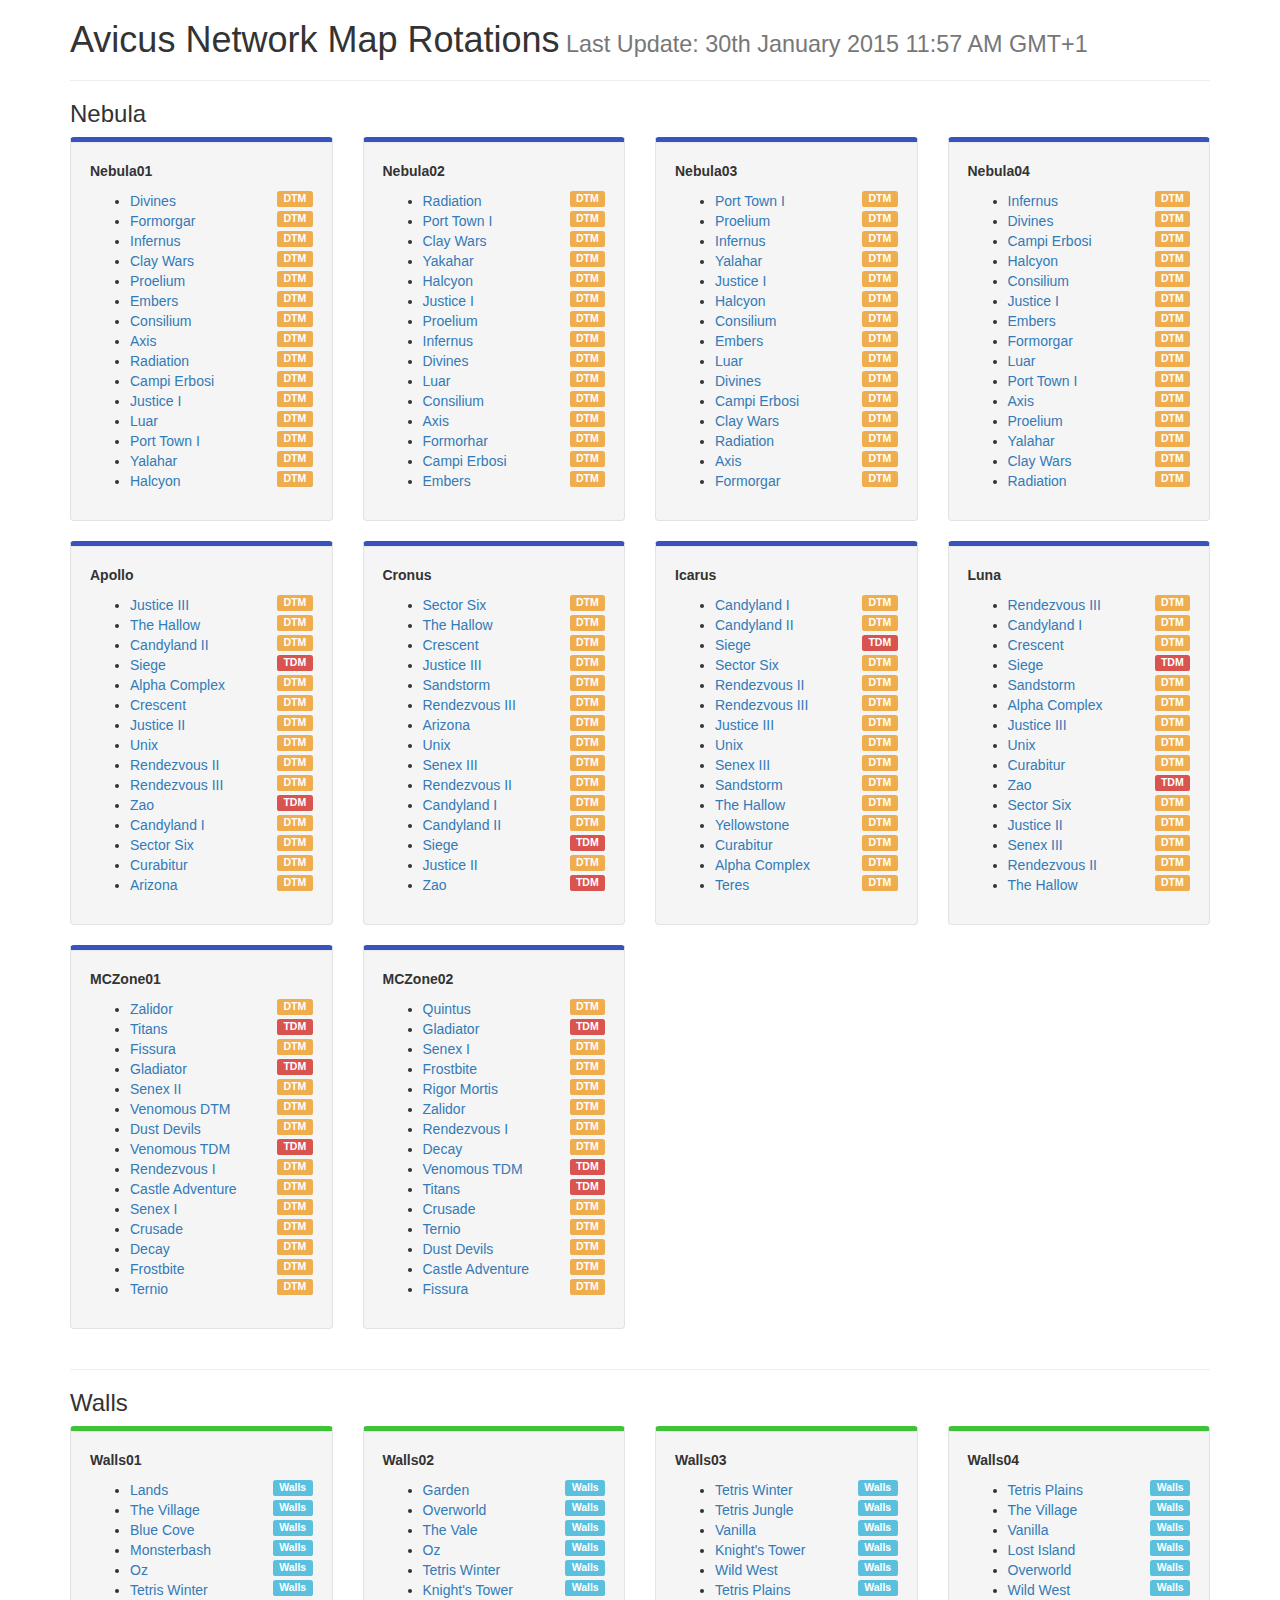
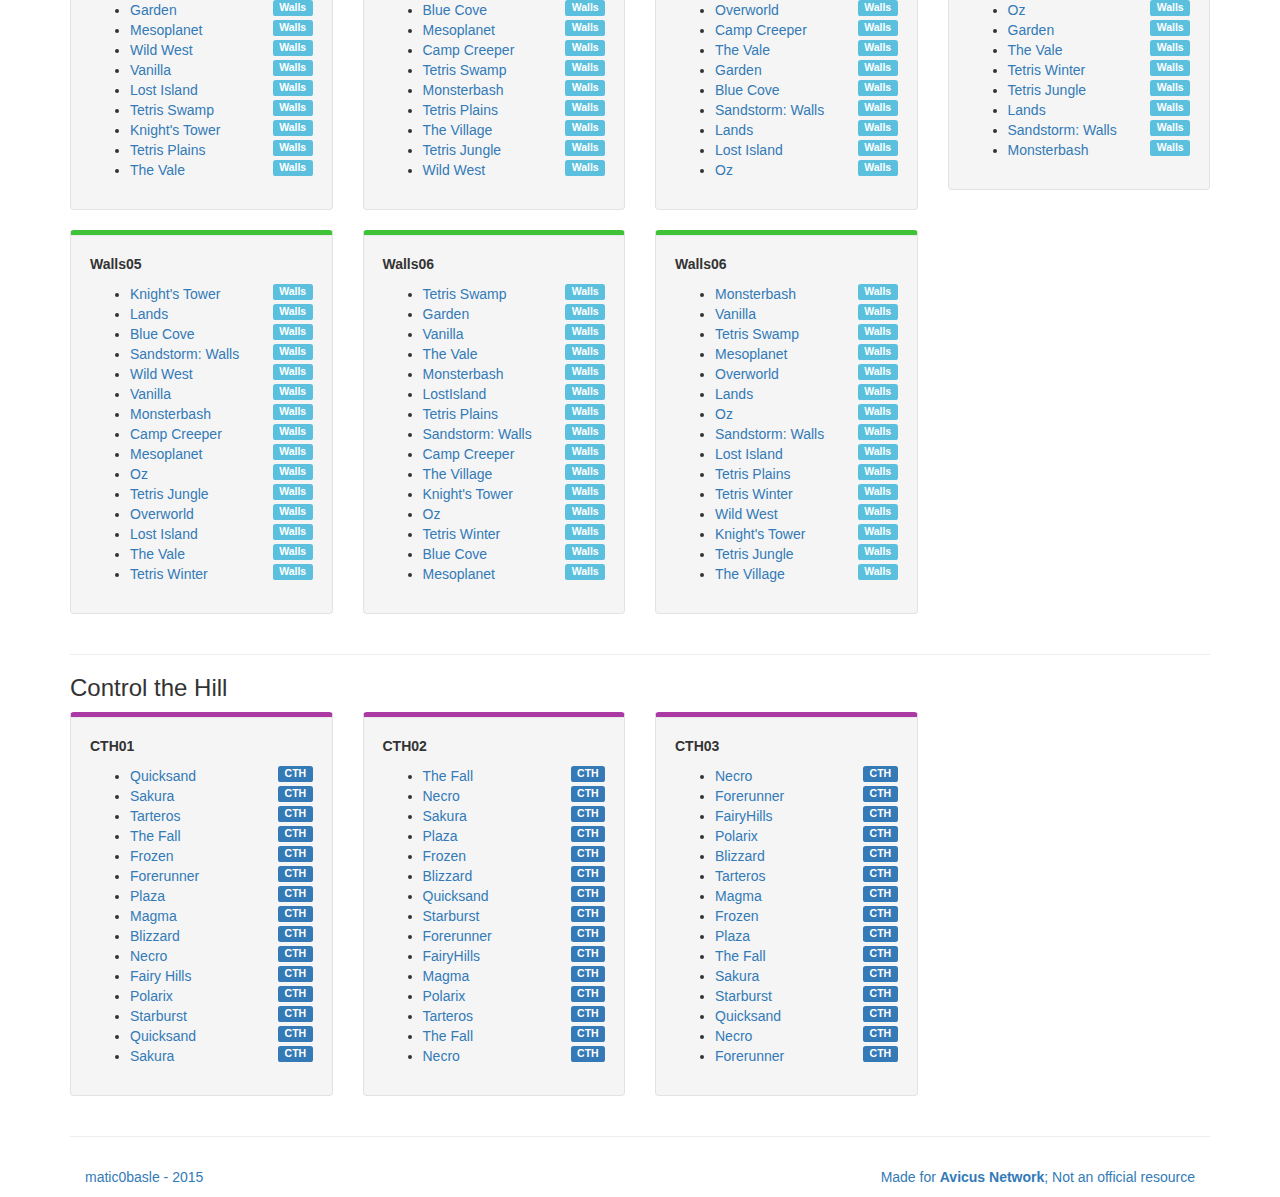
==== commit 8376bdbe: "Control the Hill" ====
--- a/avicus/rotations/index.html
+++ b/avicus/rotations/index.html
@@ -27,7 +27,7 @@
       <h3>Nebula</h3>
       <div class="row">
         <div class="col-md-3">
-          <div class="well well-box">
+          <div class="well well-box-blue">
             <p>
               <b>Nebula01</b>
             </p>
@@ -96,7 +96,7 @@
           </div>
         </div>
         <div class="col-md-3">
-          <div class="well well-box">
+          <div class="well well-box-blue">
             <p>
               <b>Nebula02</b>
             </p>
@@ -165,7 +165,7 @@
           </div>
         </div>
         <div class="col-md-3">
-          <div class="well well-box">
+          <div class="well well-box-blue">
             <p>
               <b>Nebula03</b>
             </p>
@@ -234,7 +234,7 @@
           </div>
         </div>
         <div class="col-md-3">
-          <div class="well well-box">
+          <div class="well well-box-blue">
             <p>
               <b>Nebula04</b>
             </p>
@@ -305,7 +305,7 @@
       </div>
       <div class="row">
         <div class="col-md-3">
-          <div class="well well-box">
+          <div class="well well-box-blue">
             <p>
               <b>Apollo</b>
             </p>
@@ -374,7 +374,7 @@
           </div>
         </div>
         <div class="col-md-3">
-          <div class="well well-box">
+          <div class="well well-box-blue">
             <p>
               <b>Cronus</b>
             </p>
@@ -443,7 +443,7 @@
           </div>
         </div>
         <div class="col-md-3">
-          <div class="well well-box">
+          <div class="well well-box-blue">
             <p>
               <b>Icarus</b>
             </p>
@@ -512,7 +512,7 @@
           </div>
         </div>
         <div class="col-md-3">
-          <div class="well well-box">
+          <div class="well well-box-blue">
             <p>
               <b>Luna</b>
             </p>
@@ -583,7 +583,7 @@
       </div>
       <div class="row">
         <div class="col-md-3">
-          <div class="well well-box">
+          <div class="well well-box-blue">
             <p>
               <b>MCZone01</b>
             </p>
@@ -652,7 +652,7 @@
           </div>
         </div>
         <div class="col-md-3">
-          <div class="well well-box">
+          <div class="well well-box-blue">
             <p>
               <b>MCZone02</b>
             </p>
@@ -725,7 +725,7 @@
       <h3>Walls</h3>
       <div class="row">
         <div class="col-md-3">
-          <div class="well well-box">
+          <div class="well well-box-green">
             <p>
               <b>Walls01</b>
             </p>
@@ -794,7 +794,7 @@
           </div>
         </div>
         <div class="col-md-3">
-          <div class="well well-box">
+          <div class="well well-box-green">
             <p>
               <b>Walls02</b>
             </p>
@@ -858,6 +858,560 @@
               <li>
                 <a href="http://maps.avicus.net/Walls/WildWest/">Wild West</a>
                 <span class="label label-info pull-right">Walls</span>
+              </li>
+            </ul>
+          </div>
+        </div>
+        <div class="col-md-3">
+          <div class="well well-box-green">
+            <p>
+              <b>Walls03</b>
+            </p>
+            <ul>
+              <li>
+                <a href="http://maps.avicus.net/Walls/TetrisWinter/">Tetris Winter</a>
+                <span class="label label-info pull-right">Walls</span>
+              </li>
+              <li>
+                <a href="http://maps.avicus.net/Walls/TetrisJungle/">Tetris Jungle</a>
+                <span class="label label-info pull-right">Walls</span>
+              </li>
+              <li>
+                <a href="http://maps.avicus.net/Walls/Vanilla/">Vanilla</a>
+                <span class="label label-info pull-right">Walls</span>
+              </li>
+              <li>
+                <a href="http://maps.avicus.net/Walls/KnightsTower/">Knight's Tower</a>
+                <span class="label label-info pull-right">Walls</span>
+              </li>
+              <li>
+                <a href="http://maps.avicus.net/Walls/WildWest/">Wild West</a>
+                <span class="label label-info pull-right">Walls</span>
+              </li>
+              <li>
+                <a href="http://maps.avicus.net/Walls/TetrisPlains/">Tetris Plains</a>
+                <span class="label label-info pull-right">Walls</span>
+              </li>
+              <li>
+                <a href="http://maps.avicus.net/Walls/Overworld/">Overworld</a>
+                <span class="label label-info pull-right">Walls</span>
+              </li>
+              <li>
+                <a href="http://maps.avicus.net/Walls/CampCreeper/">Camp Creeper</a>
+                <span class="label label-info pull-right">Walls</span>
+              </li>
+              <li>
+                <a href="http://maps.avicus.net/Walls/TheVale/">The Vale</a>
+                <span class="label label-info pull-right">Walls</span>
+              </li>
+              <li>
+                <a href="http://maps.avicus.net/Walls/Garden/">Garden</a>
+                <span class="label label-info pull-right">Walls</span>
+              </li>
+              <li>
+                <a href="http://maps.avicus.net/Walls/BlueCove/">Blue Cove</a>
+                <span class="label label-info pull-right">Walls</span>
+              </li>
+              <li>
+                <a href="http://maps.avicus.net/Walls/SandstormWalls/">Sandstorm: Walls</a>
+                <span class="label label-info pull-right">Walls</span>
+              </li>
+              <li>
+                <a href="http://maps.avicus.net/Walls/Lands/">Lands</a>
+                <span class="label label-info pull-right">Walls</span>
+              </li>
+              <li>
+                <a href="http://maps.avicus.net/Walls/LostIsland/">Lost Island</a>
+                <span class="label label-info pull-right">Walls</span>
+              </li>
+              <li>
+                <a href="http://maps.avicus.net/Walls/Oz/">Oz</a>
+                <span class="label label-info pull-right">Walls</span>
+              </li>
+            </ul>
+          </div>
+        </div>
+        <div class="col-md-3">
+          <div class="well well-box-green">
+            <p>
+              <b>Walls04</b>
+            </p>
+            <ul>
+              <li>
+                <a href="http://maps.avicus.net/Walls/TetrisPlains/">Tetris Plains</a>
+                <span class="label label-info pull-right">Walls</span>
+              </li>
+              <li>
+                <a href="http://maps.avicus.net/Walls/TheVillage/">The Village</a>
+                <span class="label label-info pull-right">Walls</span>
+              </li>
+              <li>
+                <a href="http://maps.avicus.net/Walls/Vanilla/">Vanilla</a>
+                <span class="label label-info pull-right">Walls</span>
+              </li>
+              <li>
+                <a href="http://maps.avicus.net/Walls/LostIsland/">Lost Island</a>
+                <span class="label label-info pull-right">Walls</span>
+              </li>
+              <li>
+                <a href="http://maps.avicus.net/Walls/Overworld/">Overworld</a>
+                <span class="label label-info pull-right">Walls</span>
+              </li>
+              <li>
+                <a href="http://maps.avicus.net/Walls/WildWest/">Wild West</a>
+                <span class="label label-info pull-right">Walls</span>
+              </li>
+              <li>
+                <a href="http://maps.avicus.net/Walls/Oz/">Oz</a>
+                <span class="label label-info pull-right">Walls</span>
+              </li>
+              <li>
+                <a href="http://maps.avicus.net/Walls/Garden/">Garden</a>
+                <span class="label label-info pull-right">Walls</span>
+              </li>
+              <li>
+                <a href="http://maps.avicus.net/Walls/TheVale/">The Vale</a>
+                <span class="label label-info pull-right">Walls</span>
+              </li>
+              <li>
+                <a href="http://maps.avicus.net/Walls/TetrisWinter/">Tetris Winter</a>
+                <span class="label label-info pull-right">Walls</span>
+              </li>
+              <li>
+                <a href="http://maps.avicus.net/Walls/TetrisJungle/">Tetris Jungle</a>
+                <span class="label label-info pull-right">Walls</span>
+              </li>
+              <li>
+                <a href="http://maps.avicus.net/Walls/Lands/">Lands</a>
+                <span class="label label-info pull-right">Walls</span>
+              </li>
+              <li>
+                <a href="http://maps.avicus.net/Walls/SandstormWalls/">Sandstorm: Walls</a>
+                <span class="label label-info pull-right">Walls</span>
+              </li>
+              <li>
+                <a href="http://maps.avicus.net/Walls/Monsterbash/">Monsterbash</a>
+                <span class="label label-info pull-right">Walls</span>
+              </li>
+            </ul>
+          </div>
+        </div>
+      </div>
+      <div class="row">
+        <div class="col-md-3">
+          <div class="well well-box-green">
+            <p>
+              <b>Walls05</b>
+            </p>
+            <ul>
+              <li>
+                <a href="http://maps.avicus.net/Walls/KnightsTower/">Knight's Tower</a>
+                <span class="label label-info pull-right">Walls</span>
+              </li>
+              <li>
+                <a href="http://maps.avicus.net/Walls/Lands/">Lands</a>
+                <span class="label label-info pull-right">Walls</span>
+              </li>
+              <li>
+                <a href="http://maps.avicus.net/Walls/BlueCove/">Blue Cove</a>
+                <span class="label label-info pull-right">Walls</span>
+              </li>
+              <li>
+                <a href="http://maps.avicus.net/Walls/SandstormWalls/">Sandstorm: Walls</a>
+                <span class="label label-info pull-right">Walls</span>
+              </li>
+              <li>
+                <a href="http://maps.avicus.net/Walls/WildWest/">Wild West</a>
+                <span class="label label-info pull-right">Walls</span>
+              </li>
+              <li>
+                <a href="http://maps.avicus.net/Walls/Vanilla/">Vanilla</a>
+                <span class="label label-info pull-right">Walls</span>
+              </li>
+              <li>
+                <a href="http://maps.avicus.net/Walls/Monsterbash/">Monsterbash</a>
+                <span class="label label-info pull-right">Walls</span>
+              </li>
+              <li>
+                <a href="http://maps.avicus.net/Walls/CampCreeper/">Camp Creeper</a>
+                <span class="label label-info pull-right">Walls</span>
+              </li>
+              <li>
+                <a href="http://maps.avicus.net/Walls/Mesoplanet/">Mesoplanet</a>
+                <span class="label label-info pull-right">Walls</span>
+              </li>
+              <li>
+                <a href="http://maps.avicus.net/Walls/Oz/">Oz</a>
+                <span class="label label-info pull-right">Walls</span>
+              </li>
+              <li>
+                <a href="http://maps.avicus.net/Walls/TetrisJungle/">Tetris Jungle</a>
+                <span class="label label-info pull-right">Walls</span>
+              </li>
+              <li>
+                <a href="http://maps.avicus.net/Walls/Overworld/">Overworld</a>
+                <span class="label label-info pull-right">Walls</span>
+              </li>
+              <li>
+                <a href="http://maps.avicus.net/Walls/LostIsland/">Lost Island</a>
+                <span class="label label-info pull-right">Walls</span>
+              </li>
+              <li>
+                <a href="http://maps.avicus.net/Walls/TheVale/">The Vale</a>
+                <span class="label label-info pull-right">Walls</span>
+              </li>
+              <li>
+                <a href="http://maps.avicus.net/Walls/TetrisWinter/">Tetris Winter</a>
+                <span class="label label-info pull-right">Walls</span>
+              </li>
+            </ul>
+          </div>
+        </div>
+        <div class="col-md-3">
+          <div class="well well-box-green">
+            <p>
+              <b>Walls06</b>
+            </p>
+            <ul>
+              <li>
+                <a href="http://maps.avicus.net/Walls/TetrisSwamp/">Tetris Swamp</a>
+                <span class="label label-info pull-right">Walls</span>
+              </li>
+              <li>
+                <a href="http://maps.avicus.net/Walls/Garden/">Garden</a>
+                <span class="label label-info pull-right">Walls</span>
+              </li>
+              <li>
+                <a href="http://maps.avicus.net/Walls/Vanilla/">Vanilla</a>
+                <span class="label label-info pull-right">Walls</span>
+              </li>
+              <li>
+                <a href="http://maps.avicus.net/Walls/TheVale/">The Vale</a>
+                <span class="label label-info pull-right">Walls</span>
+              </li>
+              <li>
+                <a href="http://maps.avicus.net/Walls/Monsterbash/">Monsterbash</a>
+                <span class="label label-info pull-right">Walls</span>
+              </li>
+              <li>
+                <a href="http://maps.avicus.net/Walls/LostIsland/">LostIsland</a>
+                <span class="label label-info pull-right">Walls</span>
+              </li>
+              <li>
+                <a href="http://maps.avicus.net/Walls/TetrisPlains/">Tetris Plains</a>
+                <span class="label label-info pull-right">Walls</span>
+              </li>
+              <li>
+                <a href="http://maps.avicus.net/Walls/SandstormWalls/">Sandstorm: Walls</a>
+                <span class="label label-info pull-right">Walls</span>
+              </li>
+              <li>
+                <a href="http://maps.avicus.net/Walls/CampCreeper/">Camp Creeper</a>
+                <span class="label label-info pull-right">Walls</span>
+              </li>
+              <li>
+                <a href="http://maps.avicus.net/Walls/TheVillage/">The Village</a>
+                <span class="label label-info pull-right">Walls</span>
+              </li>
+              <li>
+                <a href="http://maps.avicus.net/Walls/KnightsTower/">Knight's Tower</a>
+                <span class="label label-info pull-right">Walls</span>
+              </li>
+              <li>
+                <a href="http://maps.avicus.net/Walls/Oz/">Oz</a>
+                <span class="label label-info pull-right">Walls</span>
+              </li>
+              <li>
+                <a href="http://maps.avicus.net/Walls/TetrisWinter/">Tetris Winter</a>
+                <span class="label label-info pull-right">Walls</span>
+              </li>
+              <li>
+                <a href="http://maps.avicus.net/Walls/BlueCove/">Blue Cove</a>
+                <span class="label label-info pull-right">Walls</span>
+              </li>
+              <li>
+                <a href="http://maps.avicus.net/Walls/Mesoplanet/">Mesoplanet</a>
+                <span class="label label-info pull-right">Walls</span>
+              </li>
+            </ul>
+          </div>
+        </div>
+        <div class="col-md-3">
+          <div class="well well-box-green">
+            <p>
+              <b>Walls06</b>
+            </p>
+            <ul>
+              <li>
+                <a href="http://maps.avicus.net/Walls/Monsterbash/">Monsterbash</a>
+                <span class="label label-info pull-right">Walls</span>
+              </li>
+              <li>
+                <a href="http://maps.avicus.net/Walls/Vanilla/">Vanilla</a>
+                <span class="label label-info pull-right">Walls</span>
+              </li>
+              <li>
+                <a href="http://maps.avicus.net/Walls/Tetris Swamp/">Tetris Swamp</a>
+                <span class="label label-info pull-right">Walls</span>
+              </li>
+              <li>
+                <a href="http://maps.avicus.net/Walls/Mesoplanet/">Mesoplanet</a>
+                <span class="label label-info pull-right">Walls</span>
+              </li>
+              <li>
+                <a href="http://maps.avicus.net/Walls/Overworld/">Overworld</a>
+                <span class="label label-info pull-right">Walls</span>
+              </li>
+              <li>
+                <a href="http://maps.avicus.net/Walls/Lands/">Lands</a>
+                <span class="label label-info pull-right">Walls</span>
+              </li>
+              <li>
+                <a href="http://maps.avicus.net/Walls/Oz/">Oz</a>
+                <span class="label label-info pull-right">Walls</span>
+              </li>
+              <li>
+                <a href="http://maps.avicus.net/Walls/SandstormWalls/">Sandstorm: Walls</a>
+                <span class="label label-info pull-right">Walls</span>
+              </li>
+              <li>
+                <a href="http://maps.avicus.net/Walls/LostIsland/">Lost Island</a>
+                <span class="label label-info pull-right">Walls</span>
+              </li>
+              <li>
+                <a href="http://maps.avicus.net/Walls/TetrisPlains/">Tetris Plains</a>
+                <span class="label label-info pull-right">Walls</span>
+              </li>
+              <li>
+                <a href="http://maps.avicus.net/Walls/TetrisWinter/">Tetris Winter</a>
+                <span class="label label-info pull-right">Walls</span>
+              </li>
+              <li>
+                <a href="http://maps.avicus.net/WallsWildWest/">Wild West</a>
+                <span class="label label-info pull-right">Walls</span>
+              </li>
+              <li>
+                <a href="http://maps.avicus.net/Walls/KnightsTower/">Knight's Tower</a>
+                <span class="label label-info pull-right">Walls</span>
+              </li>
+              <li>
+                <a href="http://maps.avicus.net/Walls/TetrisJungle/">Tetris Jungle</a>
+                <span class="label label-info pull-right">Walls</span>
+              </li>
+              <li>
+                <a href="http://maps.avicus.net/Walls/TheVillage/">The Village</a>
+                <span class="label label-info pull-right">Walls</span>
+              </li>
+            </ul>
+          </div>
+        </div>
+      </div>
+      <hr>
+      <h3>Control the Hill</h3>
+      <div class="row">
+        <div class="col-md-3">
+          <div class="well well-box-purple">
+            <p>
+              <b>CTH01</b>
+            </p>
+            <ul>
+              <li>
+                <a href="http://maps.avicus.net/ControlTheHill/Quicksand/">Quicksand</a>
+                <span class="label label-primary pull-right">CTH</span>
+              </li>
+              <li>
+                <a href="http://maps.avicus.net/ControlTheHill/Sakura/">Sakura</a>
+                <span class="label label-primary pull-right">CTH</span>
+              </li>
+              <li>
+                <a href="http://maps.avicus.net/ControlTheHill/Tarteros/">Tarteros</a>
+                <span class="label label-primary pull-right">CTH</span>
+              </li>
+              <li>
+                <a href="http://maps.avicus.net/ControlTheHill/TheFall/">The Fall</a>
+                <span class="label label-primary pull-right">CTH</span>
+              </li>
+              <li>
+                <a href="http://maps.avicus.net/ControlTheHill/Frozen/">Frozen</a>
+                <span class="label label-primary pull-right">CTH</span>
+              </li>
+              <li>
+                <a href="http://maps.avicus.net/ControlTheHill/Forerunner/">Forerunner</a>
+                <span class="label label-primary pull-right">CTH</span>
+              </li>
+              <li>
+                <a href="http://maps.avicus.net/ControlTheHill/Plaza/">Plaza</a>
+                <span class="label label-primary pull-right">CTH</span>
+              </li>
+              <li>
+                <a href="http://maps.avicus.net/ControlTheHill/Magma/">Magma</a>
+                <span class="label label-primary pull-right">CTH</span>
+              </li>
+              <li>
+                <a href="http://maps.avicus.net/ControlTheHill/Blizzard/">Blizzard</a>
+                <span class="label label-primary pull-right">CTH</span>
+              </li>
+              <li>
+                <a href="http://maps.avicus.net/ControlTheHill/Necro/">Necro</a>
+                <span class="label label-primary pull-right">CTH</span>
+              </li>
+              <li>
+                <a href="http://maps.avicus.net/ControlTheHill/FairyHills/">Fairy Hills</a>
+                <span class="label label-primary pull-right">CTH</span>
+              </li>
+              <li>
+                <a href="http://maps.avicus.net/ControlTheHill/Polarix/">Polarix</a>
+                <span class="label label-primary pull-right">CTH</span>
+              </li>
+              <li>
+                <a href="http://maps.avicus.net/ControlTheHill/Starburst/">Starburst</a>
+                <span class="label label-primary pull-right">CTH</span>
+              </li>
+              <li>
+                <a href="http://maps.avicus.net/ControlTheHill/Quicksand/">Quicksand</a>
+                <span class="label label-primary pull-right">CTH</span>
+              </li>
+              <li>
+                <a href="http://maps.avicus.net/ControlTheHill/Sakura/">Sakura</a>
+                <span class="label label-primary pull-right">CTH</span>
+              </li>
+            </ul>
+          </div>
+        </div>
+        <div class="col-md-3">
+          <div class="well well-box-purple">
+            <p>
+              <b>CTH02</b>
+            </p>
+            <ul>
+              <li>
+                <a href="http://maps.avicus.net/ControlTheHill/TheFall/">The Fall</a>
+                <span class="label label-primary pull-right">CTH</span>
+              </li>
+              <li>
+                <a href="http://maps.avicus.net/ControlTheHill/Necro/">Necro</a>
+                <span class="label label-primary pull-right">CTH</span>
+              </li>
+              <li>
+                <a href="http://maps.avicus.net/ControlTheHill/Sakura/">Sakura</a>
+                <span class="label label-primary pull-right">CTH</span>
+              </li>
+              <li>
+                <a href="http://maps.avicus.net/ControlTheHill/Plaza/">Plaza</a>
+                <span class="label label-primary pull-right">CTH</span>
+              </li>
+              <li>
+                <a href="http://maps.avicus.net/ControlTheHill/Frozen/">Frozen</a>
+                <span class="label label-primary pull-right">CTH</span>
+              </li>
+              <li>
+                <a href="http://maps.avicus.net/ControlTheHill/Blizzard/">Blizzard</a>
+                <span class="label label-primary pull-right">CTH</span>
+              </li>
+              <li>
+                <a href="http://maps.avicus.net/ControlTheHill/Quicksand/">Quicksand</a>
+                <span class="label label-primary pull-right">CTH</span>
+              </li>
+              <li>
+                <a href="http://maps.avicus.net/ControlTheHill/Starburst/">Starburst</a>
+                <span class="label label-primary pull-right">CTH</span>
+              </li>
+              <li>
+                <a href="http://maps.avicus.net/ControlTheHill/Forerunner/">Forerunner</a>
+                <span class="label label-primary pull-right">CTH</span>
+              </li>
+              <li>
+                <a href="http://maps.avicus.net/ControlTheHill/FairyHills/">FairyHills</a>
+                <span class="label label-primary pull-right">CTH</span>
+              </li>
+              <li>
+                <a href="http://maps.avicus.net/ControlTheHill/Magma/">Magma</a>
+                <span class="label label-primary pull-right">CTH</span>
+              </li>
+              <li>
+                <a href="http://maps.avicus.net/ControlTheHill/Polarix/">Polarix</a>
+                <span class="label label-primary pull-right">CTH</span>
+              </li>
+              <li>
+                <a href="http://maps.avicus.net/ControlTheHill/Tarteros/">Tarteros</a>
+                <span class="label label-primary pull-right">CTH</span>
+              </li>
+              <li>
+                <a href="http://maps.avicus.net/ControlTheHill/TheFall/">The Fall</a>
+                <span class="label label-primary pull-right">CTH</span>
+              </li>
+              <li>
+                <a href="http://maps.avicus.net/ControlTheHill/Necro/">Necro</a>
+                <span class="label label-primary pull-right">CTH</span>
+              </li>
+            </ul>
+          </div>
+        </div>
+        <div class="col-md-3">
+          <div class="well well-box-purple">
+            <p>
+              <b>CTH03</b>
+            </p>
+            <ul>
+              <li>
+                <a href="http://maps.avicus.net/ControlTheHill/Necro/">Necro</a>
+                <span class="label label-primary pull-right">CTH</span>
+              </li>
+              <li>
+                <a href="http://maps.avicus.net/ControlTheHill/Forerunner/">Forerunner</a>
+                <span class="label label-primary pull-right">CTH</span>
+              </li>
+              <li>
+                <a href="http://maps.avicus.net/ControlTheHill/FairyHills/">FairyHills</a>
+                <span class="label label-primary pull-right">CTH</span>
+              </li>
+              <li>
+                <a href="http://maps.avicus.net/ControlTheHill/Polarix/">Polarix</a>
+                <span class="label label-primary pull-right">CTH</span>
+              </li>
+              <li>
+                <a href="http://maps.avicus.net/ControlTheHill/Blizzard/">Blizzard</a>
+                <span class="label label-primary pull-right">CTH</span>
+              </li>
+              <li>
+                <a href="http://maps.avicus.net/ControlTheHill/Tarteros/">Tarteros</a>
+                <span class="label label-primary pull-right">CTH</span>
+              </li>
+              <li>
+                <a href="http://maps.avicus.net/ControlTheHill/Magma/">Magma</a>
+                <span class="label label-primary pull-right">CTH</span>
+              </li>
+              <li>
+                <a href="http://maps.avicus.net/ControlTheHill/Frozen/">Frozen</a>
+                <span class="label label-primary pull-right">CTH</span>
+              </li>
+              <li>
+                <a href="http://maps.avicus.net/ControlTheHill/Plaza/">Plaza</a>
+                <span class="label label-primary pull-right">CTH</span>
+              </li>
+              <li>
+                <a href="http://maps.avicus.net/ControlTheHill/TheFall/">The Fall</a>
+                <span class="label label-primary pull-right">CTH</span>
+              </li>
+              <li>
+                <a href="http://maps.avicus.net/ControlTheHill/Sakura/">Sakura</a>
+                <span class="label label-primary pull-right">CTH</span>
+              </li>
+              <li>
+                <a href="http://maps.avicus.net/ControlTheHill/Starburst/">Starburst</a>
+                <span class="label label-primary pull-right">CTH</span>
+              </li>
+              <li>
+                <a href="http://maps.avicus.net/ControlTheHill/Quicksand/">Quicksand</a>
+                <span class="label label-primary pull-right">CTH</span>
+              </li>
+              <li>
+                <a href="http://maps.avicus.net/ControlTheHill/Necro/">Necro</a>
+                <span class="label label-primary pull-right">CTH</span>
+              </li>
+              <li>
+                <a href="http://maps.avicus.net/ControlTheHill/Forerunner/">Forerunner</a>
+                <span class="label label-primary pull-right">CTH</span>
               </li>
             </ul>
           </div>
--- a/avicus/rotations/assets/css/custom/rotations.css
+++ b/avicus/rotations/assets/css/custom/rotations.css
@@ -1,4 +1,14 @@
-.well-box {
+.well-box-blue {
 border-top-color: #3853BF;
 border-top-width: 5px;
 }
+
+.well-box-green {
+border-top-color: #3FC238;
+border-top-width: 5px;
+}
+
+.well-box-purple {
+border-top-color: #AB3AA4;
+border-top-width: 5px;
+}
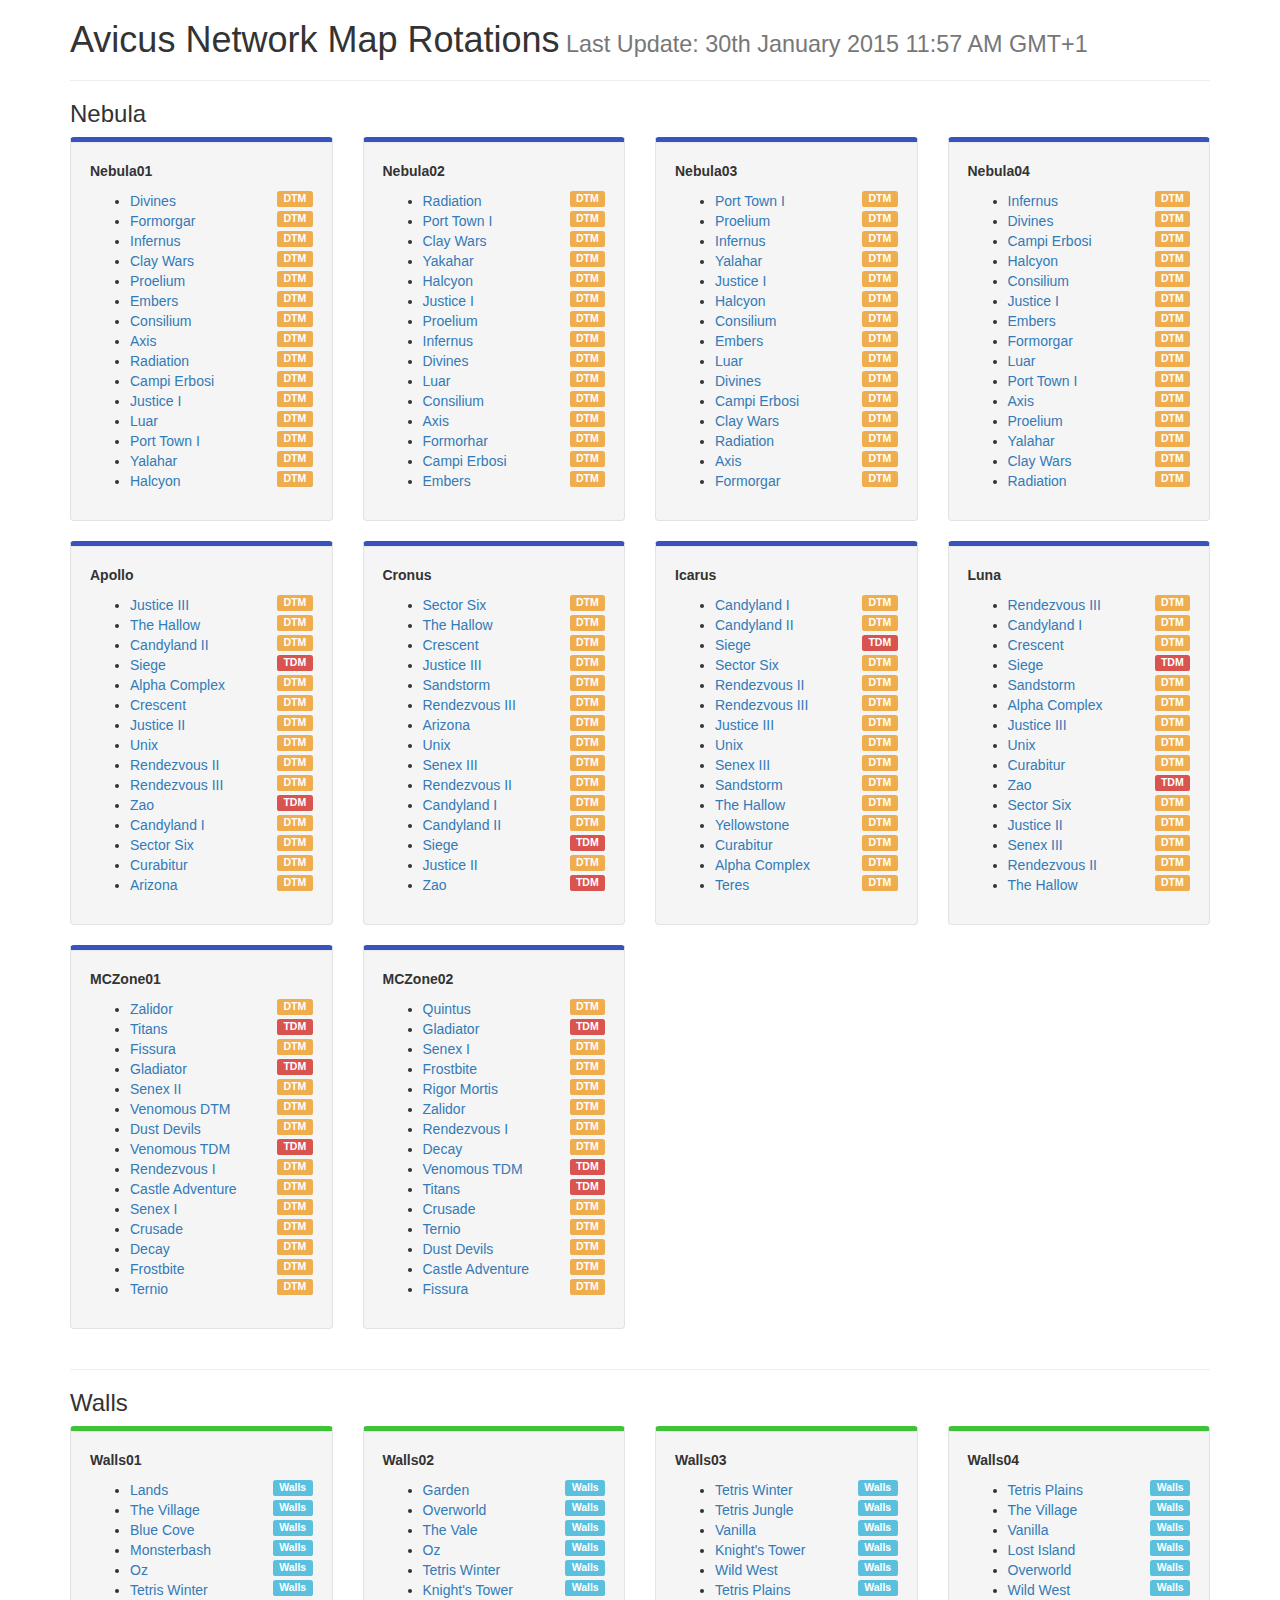
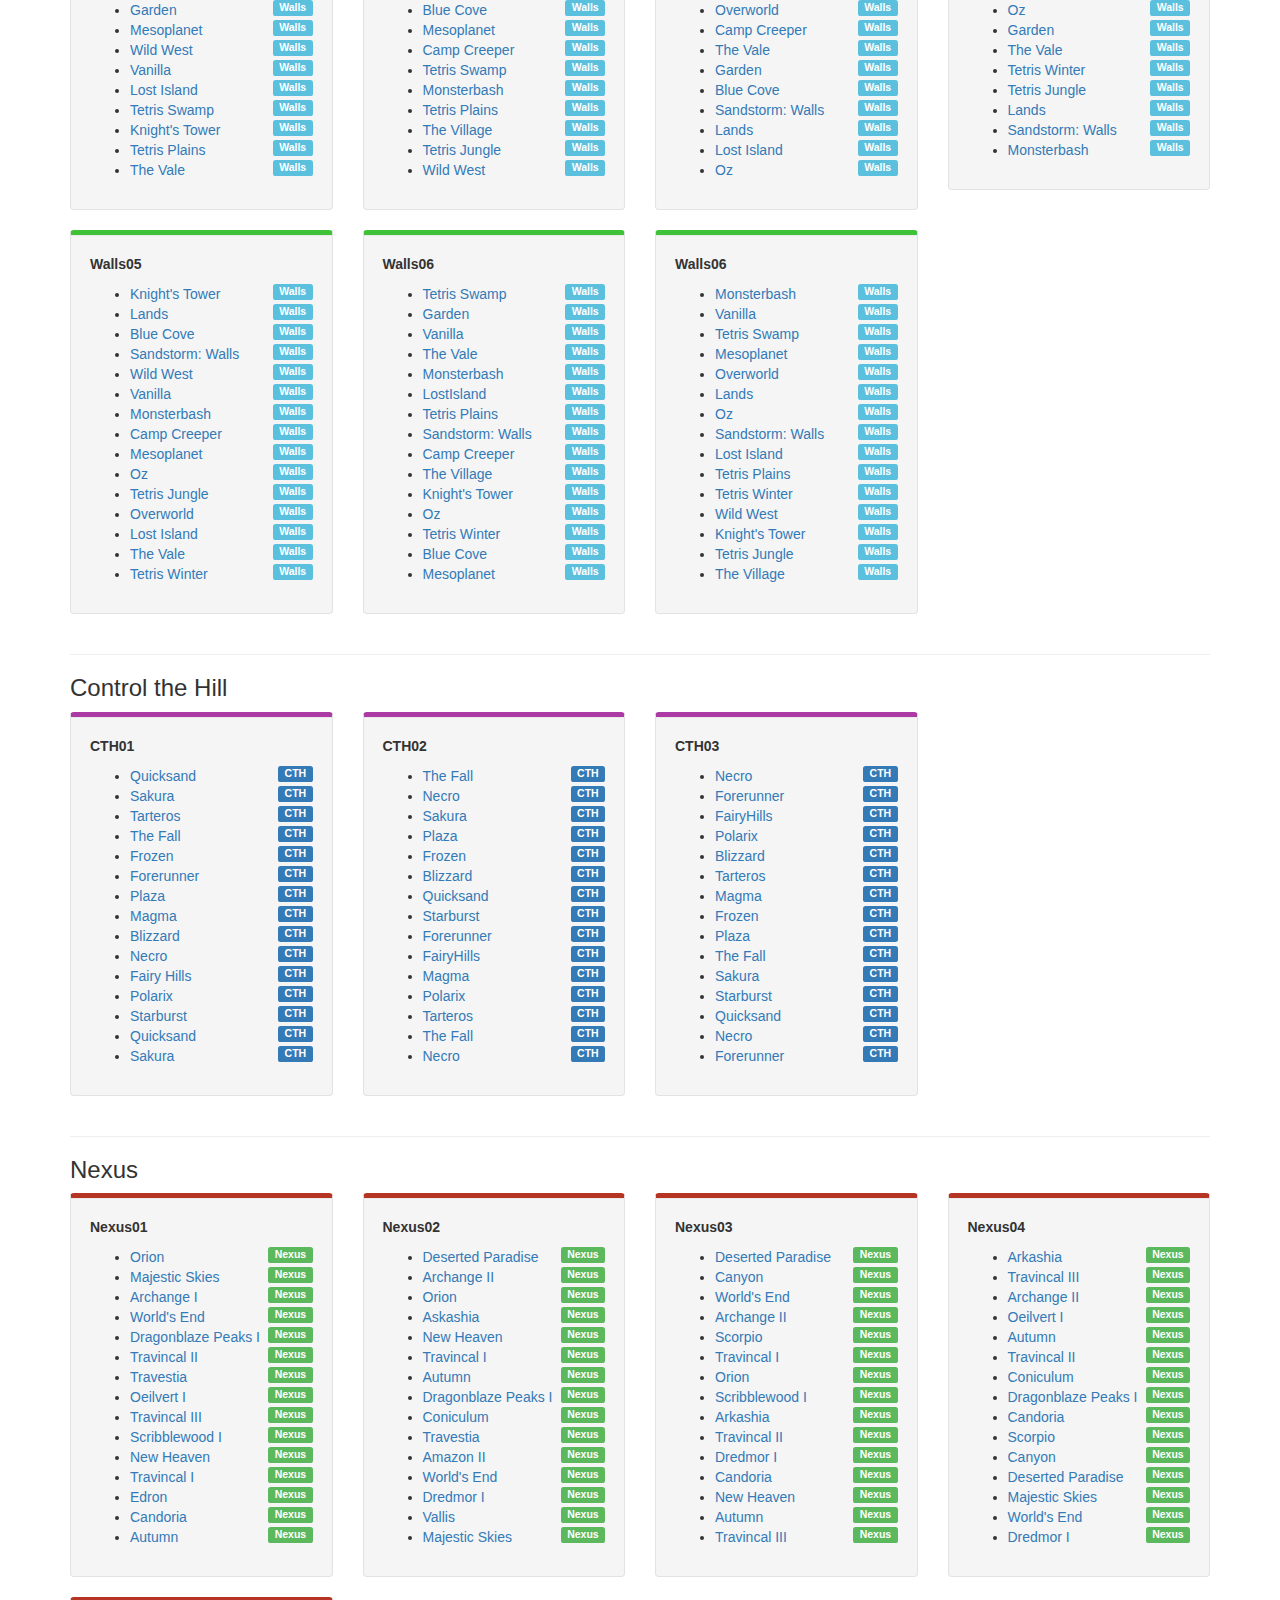
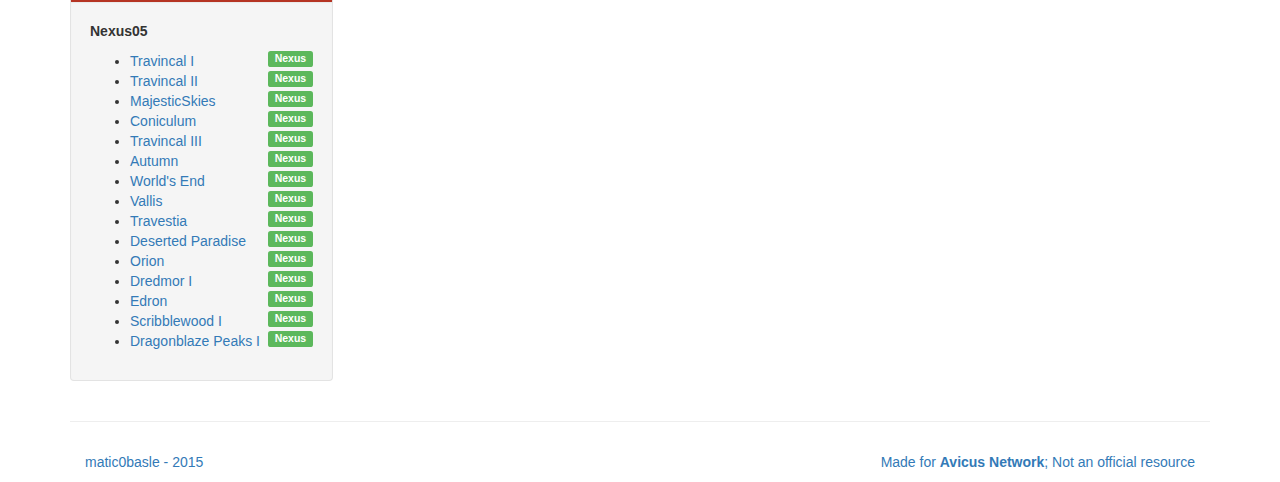
==== commit 949aab30: "Nexus" ====
--- a/avicus/rotations/index.html
+++ b/avicus/rotations/index.html
@@ -1417,6 +1417,357 @@
           </div>
         </div>
       </div>
+      <hr>
+      <h3>Nexus</h3>
+      <div class="row">
+        <div class="col-md-3">
+          <div class="well well-box-red">
+            <p>
+              <b>Nexus01</b>
+            </p>
+            <ul>
+              <li>
+                <a href="http://maps.avicus.net/Nexus/Orion/">Orion</a>
+                <span class="label label-success pull-right">Nexus</span>
+              </li>
+              <li>
+                <a href="http://maps.avicus.net/Nexus/MajesticSkies/">Majestic Skies</a>
+                <span class="label label-success pull-right">Nexus</span>
+              </li>
+              <li>
+                <a href="http://maps.avicus.net/Nexus/ArchangeI/">Archange I</a>
+                <span class="label label-success pull-right">Nexus</span>
+              </li>
+              <li>
+                <a href="http://maps.avicus.net/Nexus/WorldsEnd/">World's End</a>
+                <span class="label label-success pull-right">Nexus</span>
+              </li>
+              <li>
+                <a href="http://maps.avicus.net/Nexus/DragonblazePeaksI/">Dragonblaze Peaks I</a>
+                <span class="label label-success pull-right">Nexus</span>
+              </li>
+              <li>
+                <a href="http://maps.avicus.net/Nexus/TravincalII/">Travincal II</a>
+                <span class="label label-success pull-right">Nexus</span>
+              </li>
+              <li>
+                <a href="http://maps.avicus.net/Nexus/Travestia/">Travestia</a>
+                <span class="label label-success pull-right">Nexus</span>
+              </li>
+              <li>
+                <a href="http://maps.avicus.net/Nexus/OeilvertI/">Oeilvert I</a>
+                <span class="label label-success pull-right">Nexus</span>
+              </li>
+              <li>
+                <a href="http://maps.avicus.net/Nexus/TravincalIII/">Travincal III</a>
+                <span class="label label-success pull-right">Nexus</span>
+              </li>
+              <li>
+                <a href="http://maps.avicus.net/Nexus/ScribblewoodI/">Scribblewood I</a>
+                <span class="label label-success pull-right">Nexus</span>
+              </li>
+              <li>
+                <a href="http://maps.avicus.net/Nexus/NewHeaven/">New Heaven</a>
+                <span class="label label-success pull-right">Nexus</span>
+              </li>
+              <li>
+                <a href="http://maps.avicus.net/Nexus/TravincalI/">Travincal I</a>
+                <span class="label label-success pull-right">Nexus</span>
+              </li>
+              <li>
+                <a href="http://maps.avicus.net/Nexus/Edron/">Edron</a>
+                <span class="label label-success pull-right">Nexus</span>
+              </li>
+              <li>
+                <a href="http://maps.avicus.net/Nexus/Candoria/">Candoria</a>
+                <span class="label label-success pull-right">Nexus</span>
+              </li>
+              <li>
+                <a href="http://maps.avicus.net/Nexus/Autumn/">Autumn</a>
+                <span class="label label-success pull-right">Nexus</span>
+              </li>
+            </ul>
+          </div>
+        </div>
+        <div class="col-md-3">
+          <div class="well well-box-red">
+            <p>
+              <b>Nexus02</b>
+            </p>
+            <ul>
+              <li>
+                <a href="http://maps.avicus.net/Nexus/DesertedParadise/">Deserted Paradise</a>
+                <span class="label label-success pull-right">Nexus</span>
+              </li>
+              <li>
+                <a href="http://maps.avicus.net/Nexus/ArchangeII/">Archange II</a>
+                <span class="label label-success pull-right">Nexus</span>
+              </li>
+              <li>
+                <a href="http://maps.avicus.net/Nexus/Orion/">Orion</a>
+                <span class="label label-success pull-right">Nexus</span>
+              </li>
+              <li>
+                <a href="http://maps.avicus.net/Nexus/Askashia/">Askashia</a>
+                <span class="label label-success pull-right">Nexus</span>
+              </li>
+              <li>
+                <a href="http://maps.avicus.net/Nexus/NewHeaven/">New Heaven</a>
+                <span class="label label-success pull-right">Nexus</span>
+              </li>
+              <li>
+                <a href="http://maps.avicus.net/Nexus/TravincalI/">Travincal I</a>
+                <span class="label label-success pull-right">Nexus</span>
+              </li>
+              <li>
+                <a href="http://maps.avicus.net/Nexus/Autumn/">Autumn</a>
+                <span class="label label-success pull-right">Nexus</span>
+              </li>
+              <li>
+                <a href="http://maps.avicus.net/Nexus/DragonblazePeaksI/">Dragonblaze Peaks I</a>
+                <span class="label label-success pull-right">Nexus</span>
+              </li>
+              <li>
+                <a href="http://maps.avicus.net/Nexus/Coniculum/">Coniculum</a>
+                <span class="label label-success pull-right">Nexus</span>
+              </li>
+              <li>
+                <a href="http://maps.avicus.net/Nexus/Travestia/">Travestia</a>
+                <span class="label label-success pull-right">Nexus</span>
+              </li>
+              <li>
+                <a href="http://maps.avicus.net/Nexus/AmazonII/">Amazon II</a>
+                <span class="label label-success pull-right">Nexus</span>
+              </li>
+              <li>
+                <a href="http://maps.avicus.net/Nexus/WorldsEnd/">World's End</a>
+                <span class="label label-success pull-right">Nexus</span>
+              </li>
+              <li>
+                <a href="http://maps.avicus.net/Nexus/DredmorI/">Dredmor I</a>
+                <span class="label label-success pull-right">Nexus</span>
+              </li>
+              <li>
+                <a href="http://maps.avicus.net/Nexus/Vallis/">Vallis</a>
+                <span class="label label-success pull-right">Nexus</span>
+              </li>
+              <li>
+                <a href="http://maps.avicus.net/Nexus/MajesticSkies/">Majestic Skies</a>
+                <span class="label label-success pull-right">Nexus</span>
+              </li>
+            </ul>
+          </div>
+        </div>
+        <div class="col-md-3">
+          <div class="well well-box-red">
+            <p>
+              <b>Nexus03</b>
+            </p>
+            <ul>
+              <li>
+                <a href="http://maps.avicus.net/Nexus/DesertedParadise/">Deserted Paradise</a>
+                <span class="label label-success pull-right">Nexus</span>
+              </li>
+              <li>
+                <a href="http://maps.avicus.net/Nexus/Canyon/">Canyon</a>
+                <span class="label label-success pull-right">Nexus</span>
+              </li>
+              <li>
+                <a href="http://maps.avicus.net/Nexus/WorldsEnd/">World's End</a>
+                <span class="label label-success pull-right">Nexus</span>
+              </li>
+              <li>
+                <a href="http://maps.avicus.net/Nexus/ArchangeII/">Archange II</a>
+                <span class="label label-success pull-right">Nexus</span>
+              </li>
+              <li>
+                <a href="http://maps.avicus.net/Nexus/Scorpio/">Scorpio</a>
+                <span class="label label-success pull-right">Nexus</span>
+              </li>
+              <li>
+                <a href="http://maps.avicus.net/Nexus/TravincalI/">Travincal I</a>
+                <span class="label label-success pull-right">Nexus</span>
+              </li>
+              <li>
+                <a href="http://maps.avicus.net/Nexus/Orion/">Orion</a>
+                <span class="label label-success pull-right">Nexus</span>
+              </li>
+              <li>
+                <a href="http://maps.avicus.net/Nexus/ScribblewoodI/">Scribblewood I</a>
+                <span class="label label-success pull-right">Nexus</span>
+              </li>
+              <li>
+                <a href="http://maps.avicus.net/Nexus/Arkashia/">Arkashia</a>
+                <span class="label label-success pull-right">Nexus</span>
+              </li>
+              <li>
+                <a href="http://maps.avicus.net/Nexus/TravincalII/">Travincal II</a>
+                <span class="label label-success pull-right">Nexus</span>
+              </li>
+              <li>
+                <a href="http://maps.avicus.net/Nexus/DredmorI/">Dredmor I</a>
+                <span class="label label-success pull-right">Nexus</span>
+              </li>
+              <li>
+                <a href="http://maps.avicus.net/Nexus/Candoria/">Candoria</a>
+                <span class="label label-success pull-right">Nexus</span>
+              </li>
+              <li>
+                <a href="http://maps.avicus.net/Nexus/NewHeaven/">New Heaven</a>
+                <span class="label label-success pull-right">Nexus</span>
+              </li>
+              <li>
+                <a href="http://maps.avicus.net/Nexus/Autumn/">Autumn</a>
+                <span class="label label-success pull-right">Nexus</span>
+              </li>
+              <li>
+                <a href="http://maps.avicus.net/Nexus/TravincalIII/">Travincal III</a>
+                <span class="label label-success pull-right">Nexus</span>
+              </li>
+            </ul>
+          </div>
+        </div>
+        <div class="col-md-3">
+          <div class="well well-box-red">
+            <p>
+              <b>Nexus04</b>
+            </p>
+            <ul>
+              <li>
+                <a href="http://maps.avicus.net/Nexus/Arkashia/">Arkashia</a>
+                <span class="label label-success pull-right">Nexus</span>
+              </li>
+              <li>
+                <a href="http://maps.avicus.net/Nexus/TravincalIII/">Travincal III</a>
+                <span class="label label-success pull-right">Nexus</span>
+              </li>
+              <li>
+                <a href="http://maps.avicus.net/Nexus/ArchangeII/">Archange II</a>
+                <span class="label label-success pull-right">Nexus</span>
+              </li>
+              <li>
+                <a href="http://maps.avicus.net/Nexus/OeilvertI/">Oeilvert I</a>
+                <span class="label label-success pull-right">Nexus</span>
+              </li>
+              <li>
+                <a href="http://maps.avicus.net/Nexus/Autumn/">Autumn</a>
+                <span class="label label-success pull-right">Nexus</span>
+              </li>
+              <li>
+                <a href="http://maps.avicus.net/Nexus/TravincalII/">Travincal II</a>
+                <span class="label label-success pull-right">Nexus</span>
+              </li>
+              <li>
+                <a href="http://maps.avicus.net/Nexus/Coniculum/">Coniculum</a>
+                <span class="label label-success pull-right">Nexus</span>
+              </li>
+              <li>
+                <a href="http://maps.avicus.net/Nexus/DragonblazePeaksI/">Dragonblaze Peaks I</a>
+                <span class="label label-success pull-right">Nexus</span>
+              </li>
+              <li>
+                <a href="http://maps.avicus.net/Nexus/Candoria/">Candoria</a>
+                <span class="label label-success pull-right">Nexus</span>
+              </li>
+              <li>
+                <a href="http://maps.avicus.net/Nexus/Scorpio/">Scorpio</a>
+                <span class="label label-success pull-right">Nexus</span>
+              </li>
+              <li>
+                <a href="http://maps.avicus.net/Nexus/Canyon/">Canyon</a>
+                <span class="label label-success pull-right">Nexus</span>
+              </li>
+              <li>
+                <a href="http://maps.avicus.net/Nexus/DesertedParadise/">Deserted Paradise</a>
+                <span class="label label-success pull-right">Nexus</span>
+              </li>
+              <li>
+                <a href="http://maps.avicus.net/Nexus/MajesticSkies/">Majestic Skies</a>
+                <span class="label label-success pull-right">Nexus</span>
+              </li>
+              <li>
+                <a href="http://maps.avicus.net/Nexus/WorldsEnd/">World's End</a>
+                <span class="label label-success pull-right">Nexus</span>
+              </li>
+              <li>
+                <a href="http://maps.avicus.net/Nexus/DredmorI/">Dredmor I</a>
+                <span class="label label-success pull-right">Nexus</span>
+              </li>
+            </ul>
+          </div>
+        </div>
+      </div>
+      <div class="row">
+        <div class="col-md-3">
+          <div class="well well-box-red">
+            <p>
+              <b>Nexus05</b>
+            </p>
+            <ul>
+              <li>
+                <a href="http://maps.avicus.net/Nexus/TravincalI/">Travincal I</a>
+                <span class="label label-success pull-right">Nexus</span>
+              </li>
+              <li>
+                <a href="http://maps.avicus.net/Nexus/TravincalII/">Travincal II</a>
+                <span class="label label-success pull-right">Nexus</span>
+              </li>
+              <li>
+                <a href="http://maps.avicus.net/Nexus/MajesticSkies/">MajesticSkies</a>
+                <span class="label label-success pull-right">Nexus</span>
+              </li>
+              <li>
+                <a href="http://maps.avicus.net/Nexus/Coniculum/">Coniculum</a>
+                <span class="label label-success pull-right">Nexus</span>
+              </li>
+              <li>
+                <a href="http://maps.avicus.net/Nexus/TravincalIII/">Travincal III</a>
+                <span class="label label-success pull-right">Nexus</span>
+              </li>
+              <li>
+                <a href="http://maps.avicus.net/Nexus/Autumn/">Autumn</a>
+                <span class="label label-success pull-right">Nexus</span>
+              </li>
+              <li>
+                <a href="http://maps.avicus.net/Nexus/WorldsEnd/">World's End</a>
+                <span class="label label-success pull-right">Nexus</span>
+              </li>
+              <li>
+                <a href="http://maps.avicus.net/Nexus/Vallis/">Vallis</a>
+                <span class="label label-success pull-right">Nexus</span>
+              </li>
+              <li>
+                <a href="http://maps.avicus.net/Nexus/Travestia/">Travestia</a>
+                <span class="label label-success pull-right">Nexus</span>
+              </li>
+              <li>
+                <a href="http://maps.avicus.net/Nexus/DesertedParadise/">Deserted Paradise</a>
+                <span class="label label-success pull-right">Nexus</span>
+              </li>
+              <li>
+                <a href="http://maps.avicus.net/Nexus/Orion/">Orion</a>
+                <span class="label label-success pull-right">Nexus</span>
+              </li>
+              <li>
+                <a href="http://maps.avicus.net/Nexus/DredmorI/">Dredmor I</a>
+                <span class="label label-success pull-right">Nexus</span>
+              </li>
+              <li>
+                <a href="http://maps.avicus.net/Nexus/Edron/">Edron</a>
+                <span class="label label-success pull-right">Nexus</span>
+              </li>
+              <li>
+                <a href="http://maps.avicus.net/Nexus/ScribblewoodI/">Scribblewood I</a>
+                <span class="label label-success pull-right">Nexus</span>
+              </li>
+              <li>
+                <a href="http://maps.avicus.net/Nexus/DragonblazePeaksI/">Dragonblaze Peaks I</a>
+                <span class="label label-success pull-right">Nexus</span>
+              </li>
+            </ul>
+          </div>
+        </div>
+      </div>
 
       <hr>
       <footer>
--- a/avicus/rotations/assets/css/custom/rotations.css
+++ b/avicus/rotations/assets/css/custom/rotations.css
@@ -12,3 +12,8 @@
 border-top-color: #AB3AA4;
 border-top-width: 5px;
 }
+
+.well-box-red {
+border-top-color: #B53423;
+border-top-width: 5px;
+}
